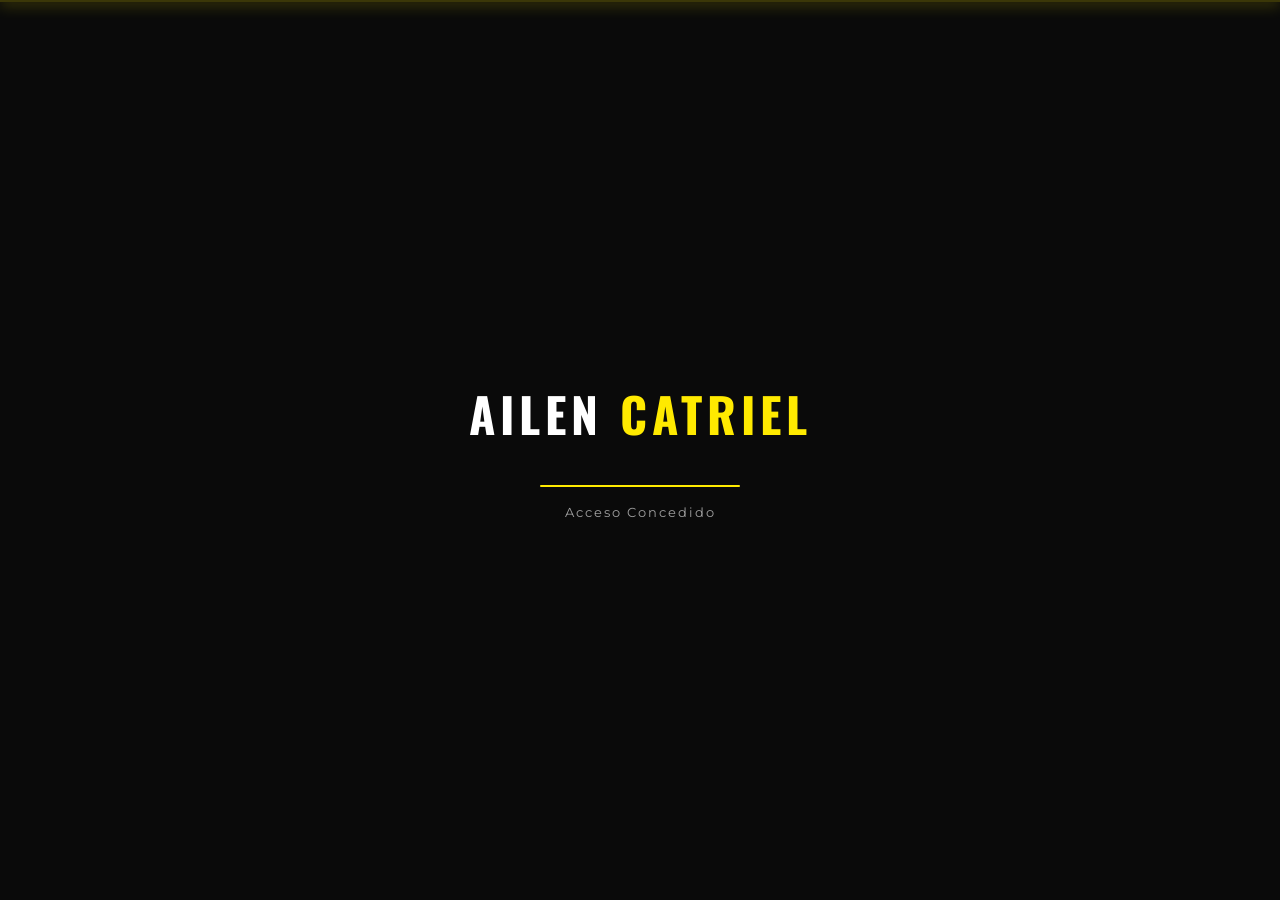
==== index.html @ 30ec8b85 "primer commit" ====
<!DOCTYPE html>
<html lang="es">

<head>
    <meta charset="UTF-8">
    <meta name="viewport" content="width=device-width, initial-scale=1.0">
    <title>Ailen AI | Linkhub</title>
    <meta name="description"
        content="Ailen AI - Academia Digital Aceleradora de Inteligencia Artificial. Enlaces oficiales y recursos.">
    <link rel="stylesheet" href="assets/css/index.css">
    <!-- Google Fonts -->
    <link rel="preconnect" href="https://fonts.googleapis.com">
    <link rel="preconnect" href="https://fonts.gstatic.com" crossorigin>
    <link href="https://fonts.googleapis.com/css2?family=Montserrat:wght@400&family=Oswald:wght@700&display=swap"
        rel="stylesheet">
    <!-- Font Awesome -->
    <link rel="stylesheet" href="https://cdnjs.cloudflare.com/ajax/libs/font-awesome/6.5.1/css/all.min.css">
</head>

<body>
    <!-- Preloader -->
    <div id="preloader">
        <div class="loader-content">
            <div class="logo-animation">
                <span class="ailen-text">AILEN</span>
                <span class="ai-text">CATRIEL</span>
            </div>
            <div class="progress-bar">
                <div class="progress-fill"></div>
            </div>
            <p class="status-text">Iniciando sistema...</p>
        </div>
    </div>

    <main class="linkhub-container">
        <div class="container linkhub-grid">
            <!-- Left Side (Profile) -->
            <div class="profile-side fade-in">
                <div class="image-wrapper">
                    <div class="avatar-glow"></div>
                    <img src="assets/img/ailen.jpeg" alt="Ailen AI" class="profile-img">
                </div>
                <div class="profile-info">
                    <h1 class="reveal-text">Ailen</h1>
                    <p class="username fade-up">@ailen.catriel</p>
                </div>
            </div>

            <!-- Right Side (Links) -->
            <div class="links-side">
                <!-- Social Icons -->
                <div class="social-icons fade-up">
                    <a href="https://instagram.com/ailen.catriel" target="_blank" class="social-icon"><i
                            class="fab fa-instagram"></i></a>
                    <a href="https://threads.net/@ailen.catriel" target="_blank" class="social-icon"><i
                            class="fab fa-threads"></i></a>
                </div>

                <!-- Link Buttons -->
                <div class="links-list">
                    <a href="https://chat.whatsapp.com/LE2BRlpdZdW3LJ9rbnHznW" class="link-card fade-up">
                        <div class="link-content">
                            <i class="fab fa-whatsapp"></i>
                            <span>Comunidad IA Free</span>
                        </div>
                        <i class="fas fa-chevron-right arrow"></i>
                    </a>

                    <a href="https://ailencatriel.notion.site/PROMPTS-AILEN-2efafe9772ac8030a8f9d4f566f8434a?source=copy_link"
                        class="link-card fade-up">
                        <div class="link-content">
                            <i class="fas fa-gift"></i>
                            <span>Prompts Gratis</span>
                        </div>
                        <i class="fas fa-chevron-right arrow"></i>
                    </a>

                    <!-- Premium Product -->
                    <a href="#" class="link-card premium-link fade-up">
                        <div class="premium-tag">PRÓXIMAMENTE</div>
                        <div class="link-content">
                            <img src="assets/img/adaia-a.png" alt="ADAIA" class="link-img">
                            <div class="text-group">
                                <span class="premium-title">ADAIA</span>
                                <span class="premium-subtitle">Academia Digital Aceleradora de IA</span>
                            </div>
                        </div>
                        <i class="fas fa-chevron-right arrow"></i>
                    </a>
                </div>

                <footer class="fade-up">
                    <p>&copy; 2026 Ailen AI. Todos los derechos reservados.</p>
                    <p class="location"><i class="fas fa-location-dot"></i> Misiones, Argentina</p>
                </footer>
            </div>
        </div>
    </main>

    <script src="assets/js/script.js"></script>
</body>

</html>
---- assets/css/index.css ----
:root {
    --bg-color: #0a0a0a;
    --card-bg: #151515;
    --text-color: #ffffff;
    --text-muted: #a0a0a0;
    --accent-color: #ffea00;
    --accent-glow: rgba(255, 234, 0, 0.3);
    --whatsapp-color: #25d366;
    --transition: all 0.4s cubic-bezier(0.16, 1, 0.3, 1);
}

* {
    margin: 0;
    padding: 0;
    box-sizing: border-box;
}

body {
    background-color: var(--bg-color);
    color: var(--text-color);
    font-family: 'Montserrat', sans-serif;
    line-height: 1.6;
    overflow-x: hidden;
}

h1,
h2,
h3,
.logo-animation,
.premium-title {
    font-family: 'Oswald', sans-serif;
    text-transform: uppercase;
}

.container {
    max-width: 1100px;
    margin: 0 auto;
    padding: 0 2rem;
}

/* Preloader */
#preloader {
    position: fixed;
    top: 0;
    left: 0;
    width: 100%;
    height: 100%;
    background: var(--bg-color);
    display: flex;
    justify-content: center;
    align-items: center;
    z-index: 9999;
}

#preloader::after {
    content: "";
    position: absolute;
    top: 0;
    left: 0;
    width: 100%;
    height: 2px;
    background: rgba(255, 234, 0, 0.2);
    box-shadow: 0 0 15px var(--accent-color);
    animation: scan 3s linear infinite;
}

@keyframes scan {
    0% {
        top: 0;
    }

    100% {
        top: 100%;
    }
}

.loader-content {
    text-align: center;
}

.logo-animation {
    font-size: 3rem;
    font-weight: 800;
    margin-bottom: 2rem;
    letter-spacing: 5px;
}

.ai-text {
    color: var(--accent-color);
}

.progress-bar {
    width: 200px;
    height: 2px;
    background: rgba(255, 255, 255, 0.1);
    margin: 0 auto;
    border-radius: 2px;
    overflow: hidden;
}

.progress-fill {
    width: 0%;
    height: 100%;
    background: var(--accent-color);
    box-shadow: 0 0 10px var(--accent-color);
}

.status-text {
    margin-top: 1rem;
    font-size: 0.8rem;
    letter-spacing: 2px;
    color: var(--text-muted);
}

/* Linkhub Layout */
.linkhub-container {
    min-height: 100vh;
    display: flex;
    align-items: center;
    justify-content: center;
    padding: 4rem 0;
}

.linkhub-grid {
    display: grid;
    grid-template-columns: 1fr 1fr;
    gap: 6rem;
    align-items: center;
}

/* Profile Side */
.profile-side {
    text-align: center;
}

.image-wrapper {
    position: relative;
    width: 320px;
    height: 320px;
    margin: 0 auto 2.5rem;
}

.profile-img {
    width: 100%;
    height: 100%;
    object-fit: cover;
    border-radius: 100px;
    border: 2px solid rgba(255, 234, 0, 0.2);
    box-shadow: 0 0 20px var(--accent-glow);
    position: relative;
    z-index: 2;
    animation: profileGlow 3s infinite alternate ease-in-out;
}

.avatar-glow {
    position: absolute;
    top: 50%;
    left: 50%;
    transform: translate(-50%, -50%);
    width: 140%;
    height: 140%;
    background: radial-gradient(circle, var(--accent-glow) 0%, transparent 70%);
    z-index: 1;
}

.profile-info h1 {
    font-size: 3.5rem;
    font-weight: 800;
    margin-bottom: 0.5rem;
}

.username {
    font-size: 1.2rem;
    color: var(--accent-color);
    letter-spacing: 2px;
    font-weight: 500;
}

/* Links Side */
.links-side {
    display: flex;
    flex-direction: column;
    gap: 2.5rem;
}

.social-icons {
    display: flex;
    gap: 1.5rem;
    justify-content: flex-start;
}

.social-icon {
    width: 50px;
    height: 50px;
    background: var(--card-bg);
    border-radius: 12px;
    display: flex;
    align-items: center;
    justify-content: center;
    color: #fff;
    font-size: 1.5rem;
    text-decoration: none;
    border: 1px solid rgba(255, 255, 255, 0.05);
    transition: var(--transition);
}

.social-icon:hover {
    border-color: var(--accent-color);
    color: var(--accent-color);
    transform: translateY(-5px);
}

.links-list {
    display: flex;
    flex-direction: column;
    gap: 1rem;
}

.link-card {
    background: var(--card-bg);
    padding: 1.2rem 2rem;
    border-radius: 18px;
    text-decoration: none;
    color: #fff;
    display: flex;
    align-items: center;
    justify-content: space-between;
    border: 1px solid rgba(255, 255, 255, 0.05);
    transition: var(--transition);
}

.link-card:hover {
    background: #1a1a1a;
    border-color: rgba(255, 255, 255, 0.2);
    transform: translateX(10px);
}

.link-content {
    display: flex;
    align-items: center;
    gap: 1.2rem;
    font-size: 1.1rem;
    font-weight: 700;
    font-family: 'Oswald', sans-serif;
    text-transform: uppercase;
    letter-spacing: 0.5px;
}

.link-content i,
.link-img {
    font-size: 1.4rem;
    width: 2.5rem;
    color: var(--accent-color);
    object-fit: contain;
}

.arrow {
    font-size: 0.8rem;
    opacity: 0.3;
    transition: var(--transition);
}

.link-card:hover .arrow {
    opacity: 1;
    transform: translateX(5px);
}

/* Premium Link */
.premium-link {
    background: #fff;
    color: #000;
    border: none;
    position: relative;
    padding: 1.8rem 2rem;
    margin-top: 0.5rem;
}

.premium-link:hover {
    background: var(--accent-color);
    transform: scale(1.02) translateX(10px);
}

.premium-link .link-content i {
    color: #000;
}

.premium-tag {
    position: absolute;
    top: -12px;
    left: 20px;
    background: var(--accent-color);
    color: #000;
    padding: 0.2rem 1rem;
    border-radius: 20px;
    font-size: 0.65rem;
    font-weight: 800;
    letter-spacing: 1px;
    border: 2px solid var(--bg-color);
}

.text-group {
    display: flex;
    flex-direction: column;
}

.premium-title {
    font-size: 1.4rem;
    font-weight: 800;
    line-height: 1;
    margin-bottom: 0.2rem;
}

.premium-subtitle {
    font-size: 0.8rem;
    opacity: 0.7;
    font-weight: 400;
}

/* Footer */
footer {
    margin-top: 1rem;
    color: var(--text-muted);
    font-size: 0.85rem;
}

.location {
    margin-top: 0.5rem;
    display: flex;
    align-items: center;
    gap: 0.5rem;
    color: var(--accent-color);
}

/* Animations */
.fade-in {
    opacity: 0;
}

.fade-up {
    opacity: 0;
    transform: translateY(20px);
}

.reveal-text {
    opacity: 0;
    transform: translateY(10px);
}

@keyframes revealText {
    to {
        opacity: 1;
        transform: translateY(0);
    }
}

@keyframes profileGlow {
    0% {
        box-shadow: 0 0 15px var(--accent-glow), 0 10px 30px rgba(0, 0, 0, 0.5);
        border-color: rgba(255, 234, 0, 0.3);
    }

    50% {
        box-shadow: 0 0 35px var(--accent-color), 0 10px 30px rgba(0, 0, 0, 0.5);
        border-color: var(--accent-color);
    }

    100% {
        box-shadow: 0 0 15px var(--accent-glow), 0 10px 30px rgba(0, 0, 0, 0.5);
        border-color: rgba(255, 234, 0, 0.3);
    }
}

/* Responsive */
@media (max-width: 900px) {
    .linkhub-grid {
        grid-template-columns: 1fr;
        gap: 3rem;
        padding: 2rem 0;
    }

    .linkhub-container {
        padding: 2rem 0;
        align-items: flex-start;
    }

    .profile-side {
        margin-top: 2rem;
    }

    .image-wrapper {
        width: 200px;
        height: 200px;
        margin-bottom: 1.5rem;
    }

    .profile-info h1 {
        font-size: 2.5rem;
    }

    .social-icons {
        justify-content: center;
    }

    .links-side {
        text-align: center;
    }

    .link-card {
        text-align: left;
    }

    footer {
        text-align: center;
    }

    .location {
        justify-content: center;
    }
}
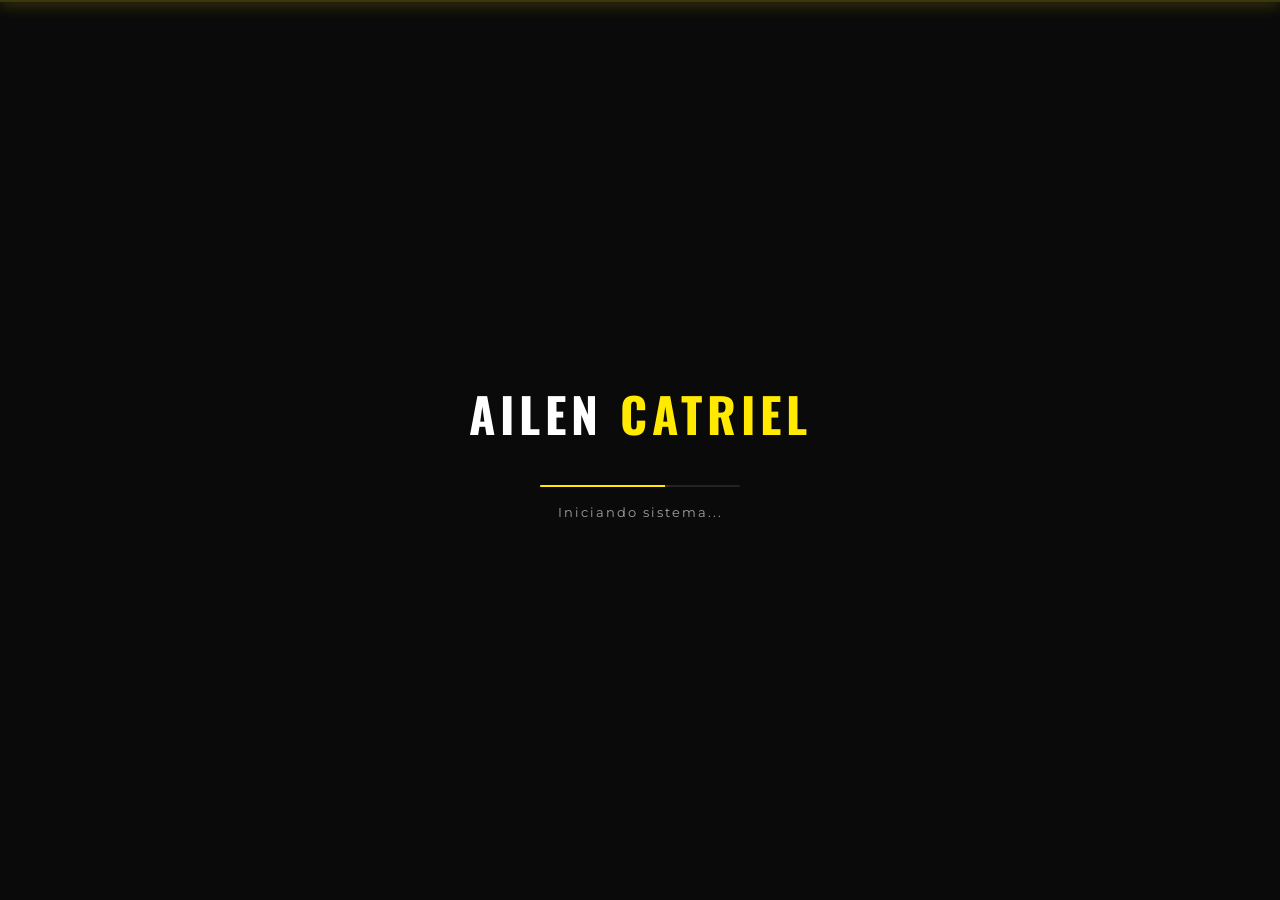
==== commit a33926c5: "edicion de copyright" ====
--- a/index.html
+++ b/index.html
@@ -4,7 +4,7 @@
 <head>
     <meta charset="UTF-8">
     <meta name="viewport" content="width=device-width, initial-scale=1.0">
-    <title>Ailen AI | Linkhub</title>
+    <title>Ailen AI | Creación de contenido con IA</title>
     <meta name="description"
         content="Ailen AI - Academia Digital Aceleradora de Inteligencia Artificial. Enlaces oficiales y recursos.">
     <link rel="stylesheet" href="assets/css/index.css">
@@ -90,13 +90,12 @@
                 </div>
 
                 <footer class="fade-up">
-                    <p>&copy; 2026 Ailen AI. Todos los derechos reservados.</p>
                     <p class="location"><i class="fas fa-location-dot"></i> Misiones, Argentina</p>
+                    <p>&copy; 2026 Ailen Catriel</p>
                 </footer>
             </div>
         </div>
     </main>
-
     <script src="assets/js/script.js"></script>
 </body>
 
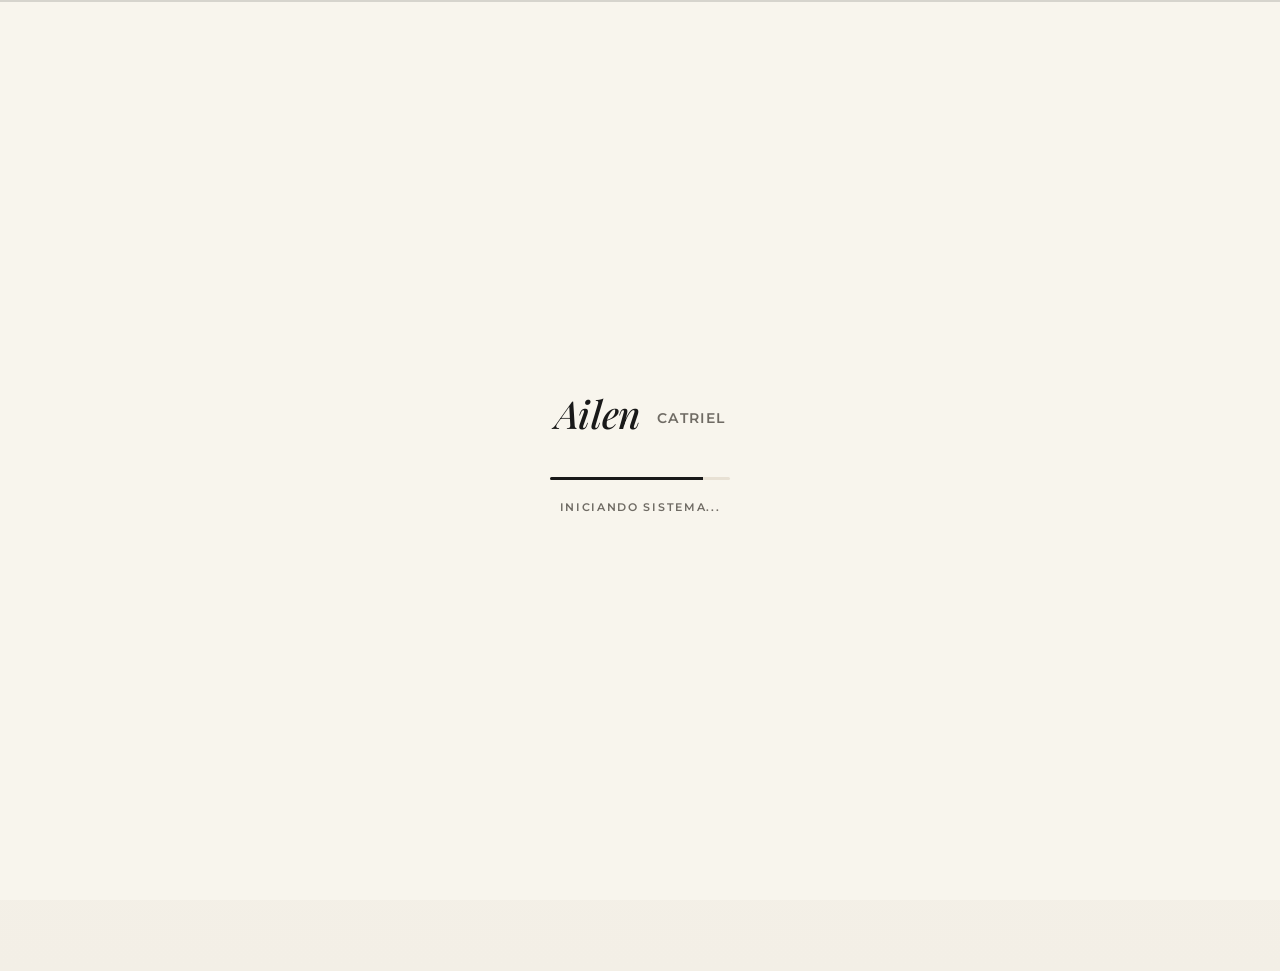
==== commit f9b9fd5d: "Rediseño de index y nueva página de prompts influencer mujer Co-Authored-By: Claude Opus 5.5 <norepl" ====
--- a/index.html
+++ b/index.html
@@ -7,11 +7,638 @@
     <title>Ailen AI | Creación de contenido con IA</title>
     <meta name="description"
         content="Ailen AI - Academia Digital Aceleradora de Inteligencia Artificial. Enlaces oficiales y recursos.">
-    <link rel="stylesheet" href="assets/css/index.css">
+    <style>
+        :root {
+            --color-bg: #F8F5ED;
+            --color-bg-alt: #F3EFE6;
+            --color-surface: #FAF8F2;
+            --color-surface-alt: #E8E1D4;
+            --color-text: #191919;
+            --color-text-muted: #6F6B64;
+            --color-border: rgba(25, 25, 25, 0.70);
+            --color-border-soft: rgba(25, 25, 25, 0.15);
+
+            --font-sans: 'Montserrat', sans-serif;
+            --font-serif: 'Playfair Display', serif;
+
+            --radius-card: 22px;
+            --radius-pill: 999px;
+
+            --shadow-soft: 0 5px 18px rgba(0, 0, 0, 0.025);
+            --shadow-hover: 0 12px 28px rgba(0, 0, 0, 0.07);
+
+            --ease-premium: cubic-bezier(.22, 1, .36, 1);
+            --transition: all 250ms var(--ease-premium);
+        }
+
+        * {
+            margin: 0;
+            padding: 0;
+            box-sizing: border-box;
+        }
+
+        body {
+            background: linear-gradient(180deg, var(--color-bg) 0%, var(--color-bg-alt) 100%);
+            color: var(--color-text);
+            font-family: var(--font-sans);
+            line-height: 1.6;
+            overflow-x: hidden;
+        }
+
+        h1 {
+            font-family: var(--font-sans);
+        }
+
+        .container {
+            max-width: 1100px;
+            margin: 0 auto;
+            padding: 0 2rem;
+        }
+
+        a {
+            cursor: pointer;
+        }
+
+        a:focus-visible,
+        button:focus-visible {
+            outline: 2px solid var(--color-text);
+            outline-offset: 4px;
+        }
+
+        /* Preloader */
+        #preloader {
+            position: fixed;
+            top: 0;
+            left: 0;
+            width: 100%;
+            height: 100%;
+            background: var(--color-bg);
+            display: flex;
+            justify-content: center;
+            align-items: center;
+            z-index: 9999;
+        }
+
+        #preloader::after {
+            content: "";
+            position: absolute;
+            top: 0;
+            left: 0;
+            width: 100%;
+            height: 2px;
+            background: var(--color-border-soft);
+        }
+
+        .loader-content {
+            text-align: center;
+        }
+
+        .logo-animation {
+            font-family: var(--font-serif);
+            font-style: italic;
+            font-weight: 500;
+            font-size: 2.4rem;
+            margin-bottom: 2rem;
+            letter-spacing: -0.01em;
+            color: var(--color-text);
+        }
+
+        .ai-text {
+            font-family: var(--font-sans);
+            font-style: normal;
+            font-weight: 600;
+            font-size: 0.85rem;
+            letter-spacing: 0.1em;
+            text-transform: uppercase;
+            color: var(--color-text-muted);
+            display: inline-block;
+            vertical-align: middle;
+            margin-left: 0.4rem;
+        }
+
+        .progress-bar {
+            width: 180px;
+            height: 3px;
+            background: var(--color-surface-alt);
+            margin: 0 auto;
+            border-radius: var(--radius-pill);
+            overflow: hidden;
+        }
+
+        .progress-fill {
+            width: 0%;
+            height: 100%;
+            background: var(--color-text);
+        }
+
+        .status-text {
+            margin-top: 1.2rem;
+            font-size: 0.7rem;
+            letter-spacing: 0.15em;
+            text-transform: uppercase;
+            color: var(--color-text-muted);
+            font-weight: 600;
+        }
+
+        /* Cover Banner */
+        .cover-banner {
+            position: relative;
+            width: 100%;
+            height: 280px;
+            background-image: url('https://assets.cdn.filesafe.space/nAQdE71xqcn0C0zJjtPc/media/6a3aaca0967e20d627b9b0d4.png');
+            background-size: cover;
+            background-position: center;
+        }
+
+        .cover-banner::after {
+            content: "";
+            position: absolute;
+            left: 0;
+            right: 0;
+            bottom: 0;
+            height: 90px;
+            background: linear-gradient(to bottom, rgba(248, 245, 237, 0), var(--color-bg));
+        }
+
+        .linkhub-container {
+            display: flex;
+            flex-direction: column;
+            align-items: center;
+            padding: 0 0 4rem 0;
+        }
+
+        .linkhub-grid {
+            width: 100%;
+            max-width: 460px;
+            margin: 0 auto;
+            padding: 0 1.5rem;
+            display: flex;
+            flex-direction: column;
+        }
+
+        @media (min-width: 900px) {
+            .linkhub-grid {
+                max-width: 1100px;
+                padding: 0 2rem;
+                display: grid;
+                grid-template-columns: 1fr 1fr;
+                gap: 5rem;
+                align-items: flex-start;
+            }
+        }
+
+        .page-footer {
+            width: 100%;
+            padding: 0 1.5rem;
+        }
+
+        .profile-side {
+            text-align: center;
+            margin-top: -110px;
+            position: relative;
+            z-index: 10;
+        }
+
+        .image-wrapper {
+            position: relative;
+            width: 190px;
+            height: 190px;
+            margin: 0 auto 42px;
+        }
+
+        @media (min-width: 900px) {
+            .image-wrapper {
+                width: 230px;
+                height: 230px;
+                margin: 0 auto 48px;
+            }
+
+            .profile-side {
+                margin-top: -130px;
+            }
+        }
+
+        .image-wrapper::before {
+            content: "";
+            position: absolute;
+            inset: -8px;
+            border: 1px solid var(--color-border-soft);
+            border-radius: 50%;
+        }
+
+        .avatar-glow {
+            position: absolute;
+            top: 50%;
+            left: 50%;
+            transform: translate(-50%, -50%);
+            width: 130%;
+            height: 130%;
+            background: radial-gradient(circle, rgba(232, 225, 212, 0.55) 0%, transparent 70%);
+            z-index: 1;
+            pointer-events: none;
+        }
+
+        .profile-img {
+            width: 100%;
+            height: 100%;
+            object-fit: cover;
+            border-radius: 50%;
+            border: 1px solid rgba(25, 25, 25, 0.75);
+            box-shadow: 0 12px 30px rgba(0, 0, 0, 0.08);
+            position: relative;
+            z-index: 2;
+            background: var(--color-surface);
+            transition: transform 500ms var(--ease-premium);
+        }
+
+        .profile-info {
+            display: flex;
+            flex-direction: column;
+            align-items: center;
+        }
+
+        .kicker {
+            font-family: var(--font-sans);
+            font-size: 0.7rem;
+            font-weight: 600;
+            letter-spacing: 0.22em;
+            text-transform: uppercase;
+            color: var(--color-text-muted);
+            margin-bottom: 0.6rem;
+        }
+
+        .username {
+            font-family: var(--font-serif);
+            font-style: italic;
+            font-weight: 400;
+            font-size: clamp(36px, 8vw, 52px);
+            letter-spacing: -0.01em;
+            color: var(--color-text);
+            white-space: nowrap;
+        }
+
+        .divider {
+            width: 70px;
+            height: 1px;
+            background: var(--color-text);
+            opacity: 0.35;
+            margin: 28px auto 0;
+        }
+
+        .links-side {
+            display: flex;
+            flex-direction: column;
+            gap: 60px;
+            position: relative;
+            z-index: 10;
+            margin-top: 60px;
+        }
+
+        @media (min-width: 900px) {
+            .links-side {
+                margin-top: 3rem;
+            }
+        }
+
+        .social-icons {
+            display: flex;
+            gap: 1rem;
+            justify-content: center;
+            margin-top: 28px;
+        }
+
+        .social-icon {
+            width: 54px;
+            height: 54px;
+            background: transparent;
+            border-radius: 50%;
+            display: flex;
+            align-items: center;
+            justify-content: center;
+            color: var(--color-text);
+            font-size: 1.15rem;
+            text-decoration: none;
+            border: 1px solid var(--color-text);
+            transition: var(--transition);
+        }
+
+        .social-icon:hover {
+            background: var(--color-text);
+            color: var(--color-bg);
+            transform: translateY(-4px);
+            box-shadow: var(--shadow-hover);
+        }
+
+        .social-icon:active {
+            transform: translateY(-1px) scale(0.97);
+        }
+
+        .links-list {
+            display: flex;
+            flex-direction: column;
+            gap: 20px;
+        }
+
+        .link-card {
+            position: relative;
+            overflow: hidden;
+            background: rgba(255, 255, 255, 0.25);
+            padding: 1.7rem 1.9rem;
+            min-height: 96px;
+            border-radius: var(--radius-card);
+            text-decoration: none;
+            color: var(--color-text);
+            display: flex;
+            align-items: center;
+            justify-content: space-between;
+            gap: 1rem;
+            border: 1px solid var(--color-border);
+            box-shadow: var(--shadow-soft);
+            transition: transform 300ms var(--ease-premium), background 300ms var(--ease-premium), box-shadow 300ms var(--ease-premium), border-color 300ms var(--ease-premium);
+        }
+
+        .link-card::after {
+            content: "";
+            position: absolute;
+            left: 0;
+            bottom: 0;
+            height: 1px;
+            width: 0%;
+            background: rgba(25, 25, 25, 0.35);
+            transition: width 350ms var(--ease-premium);
+        }
+
+        .link-card * {
+            pointer-events: none;
+        }
+
+        .link-card:hover {
+            background: var(--color-surface);
+            border-color: var(--color-text);
+            transform: translateY(-4px);
+            box-shadow: var(--shadow-hover);
+        }
+
+        .link-card:hover::after {
+            width: 100%;
+        }
+
+        .link-card:active {
+            transform: translateY(-1px);
+        }
+
+        .link-content {
+            display: flex;
+            align-items: center;
+            gap: 1.1rem;
+            font-family: var(--font-sans);
+            font-weight: 600;
+            font-size: 0.92rem;
+            text-transform: uppercase;
+            letter-spacing: 0.03em;
+            text-align: left;
+        }
+
+        .link-content i,
+        .link-img {
+            font-size: 1.2rem;
+            width: 2rem;
+            flex-shrink: 0;
+            color: var(--color-text);
+            object-fit: contain;
+        }
+
+        .arrow {
+            font-size: 0.8rem;
+            opacity: 0.4;
+            color: var(--color-text);
+            transition: var(--transition);
+            flex-shrink: 0;
+        }
+
+        .link-card:hover .arrow {
+            opacity: 1;
+            transform: translateX(5px);
+        }
+
+        .text-group {
+            display: flex;
+            flex-direction: column;
+            gap: 0.15rem;
+        }
+
+        .card-title {
+            font-family: var(--font-sans);
+            font-weight: 600;
+            font-size: 0.92rem;
+            text-transform: uppercase;
+            letter-spacing: 0.06em;
+            line-height: 1.2;
+        }
+
+        .card-subtitle {
+            font-family: var(--font-serif);
+            font-style: italic;
+            font-weight: 400;
+            font-size: 0.95rem;
+            text-transform: none;
+            letter-spacing: 0;
+            color: rgba(25, 25, 25, 0.65);
+        }
+
+        .premium-wrapper {
+            position: relative;
+            margin-top: 16px;
+        }
+
+        .premium-link {
+            background: var(--color-surface-alt);
+        }
+
+        .premium-link:hover {
+            background: #E2DAC9;
+        }
+
+        .premium-tag {
+            position: absolute;
+            top: -12px;
+            left: 24px;
+            z-index: 5;
+            background: var(--color-text);
+            color: var(--color-bg);
+            padding: 0.3rem 1rem;
+            border-radius: var(--radius-pill);
+            font-family: var(--font-sans);
+            font-size: 0.62rem;
+            font-weight: 700;
+            letter-spacing: 0.12em;
+            text-transform: uppercase;
+        }
+
+        footer {
+            margin-top: 3.5rem;
+            padding-top: 2.2rem;
+            border-top: 1px solid var(--color-border-soft);
+            color: var(--color-text-muted);
+            font-size: 0.82rem;
+            text-align: center;
+        }
+
+        @media (min-width: 900px) {
+            footer {
+                max-width: 460px;
+                margin-left: auto;
+                margin-right: auto;
+            }
+        }
+
+        .location {
+            margin-bottom: 0.5rem;
+            display: flex;
+            align-items: center;
+            justify-content: center;
+            gap: 0.5rem;
+            color: var(--color-text-muted);
+            font-weight: 600;
+        }
+
+        .fade-in {
+            opacity: 0;
+        }
+
+        .fade-up {
+            opacity: 0;
+            transform: translateY(18px);
+        }
+
+        @media (max-width: 480px) {
+            .cover-banner {
+                height: 220px;
+            }
+
+            .profile-side {
+                margin-top: -80px;
+            }
+
+            .image-wrapper {
+                width: 150px;
+                height: 150px;
+                margin-bottom: 34px;
+            }
+
+            .links-side {
+                gap: 48px;
+                margin-top: 48px;
+            }
+
+            .link-card {
+                padding: 1.4rem 1.4rem;
+            }
+
+            .modal-content {
+                padding: 1rem;
+                margin: auto;
+                width: 95%;
+            }
+
+            .iframe-container {
+                min-height: 480px;
+            }
+
+            .iframe-container iframe {
+                min-height: 480px;
+            }
+        }
+
+        @media (prefers-reduced-motion: reduce) {
+
+            *,
+            *::before,
+            *::after {
+                animation-duration: 0.01ms !important;
+                transition-duration: 0.01ms !important;
+            }
+
+            .fade-in,
+            .fade-up {
+                opacity: 1 !important;
+                transform: none !important;
+            }
+        }
+
+        /* Booking Modal */
+        .modal {
+            position: fixed;
+            z-index: 10000;
+            left: 0;
+            top: 0;
+            width: 100%;
+            height: 100%;
+            overflow: auto;
+            background-color: rgba(248, 245, 237, 0.85);
+            backdrop-filter: blur(10px);
+            display: none;
+            align-items: center;
+            justify-content: center;
+            opacity: 0;
+            transition: opacity 0.4s ease;
+        }
+
+        .modal.show {
+            display: flex;
+            opacity: 1;
+        }
+
+        .modal-content {
+            background-color: var(--color-surface);
+            border: 1px solid var(--color-border-soft);
+            border-radius: 20px;
+            width: 90%;
+            max-width: 600px;
+            position: relative;
+            margin: auto;
+            padding: 1.5rem;
+            box-shadow: 0 24px 60px rgba(0, 0, 0, 0.15);
+            transform: scale(0.96);
+            transition: transform 0.4s var(--ease-premium);
+        }
+
+        .modal.show .modal-content {
+            transform: scale(1);
+        }
+
+        .close-modal {
+            position: absolute;
+            top: 15px;
+            right: 20px;
+            color: var(--color-text);
+            font-size: 26px;
+            font-weight: 400;
+            cursor: pointer;
+            transition: var(--transition);
+        }
+
+        .close-modal:hover {
+            color: var(--color-text-muted);
+            transform: scale(1.1);
+        }
+
+        .iframe-container {
+            width: 100%;
+            min-height: 550px;
+            display: flex;
+            justify-content: center;
+            align-items: center;
+        }
+
+        .iframe-container iframe {
+            min-height: 550px;
+        }
+    </style>
     <!-- Google Fonts -->
     <link rel="preconnect" href="https://fonts.googleapis.com">
     <link rel="preconnect" href="https://fonts.gstatic.com" crossorigin>
-    <link href="https://fonts.googleapis.com/css2?family=Montserrat:wght@400&family=Oswald:wght@700&display=swap"
+    <link href="https://fonts.googleapis.com/css2?family=Montserrat:wght@400;500;600;700&family=Playfair+Display:ital,wght@0,500;1,400;1,500&display=swap"
         rel="stylesheet">
     <!-- Font Awesome -->
     <link rel="stylesheet" href="https://cdnjs.cloudflare.com/ajax/libs/font-awesome/6.5.1/css/all.min.css">
@@ -22,7 +649,7 @@
     <div id="preloader">
         <div class="loader-content">
             <div class="logo-animation">
-                <span class="ailen-text">AILEN</span>
+                <span class="ailen-text">Ailen</span>
                 <span class="ai-text">CATRIEL</span>
             </div>
             <div class="progress-bar">
@@ -32,71 +659,199 @@
         </div>
     </div>
 
+    <!-- Cover Banner -->
+    <div class="cover-banner fade-in"></div>
+
     <main class="linkhub-container">
         <div class="container linkhub-grid">
-            <!-- Left Side (Profile) -->
-            <div class="profile-side fade-in">
-                <div class="image-wrapper">
+            <!-- Profile -->
+            <div class="profile-side">
+                <div class="image-wrapper fade-up">
                     <div class="avatar-glow"></div>
-                    <img src="assets/img/ailen.jpeg" alt="Ailen AI" class="profile-img">
+                    <img src="https://assets.cdn.filesafe.space/nAQdE71xqcn0C0zJjtPc/media/6a0b1ef18d08689eb2c35d94.jpeg"
+                        alt="Ailen AI" class="profile-img">
                 </div>
-                <div class="profile-info">
-                    <h1 class="reveal-text">Ailen</h1>
-                    <p class="username fade-up">@ailen.catriel</p>
+                <div class="profile-info fade-up">
+                    <span class="kicker">Ailen</span>
+                    <h1 class="username">@ailen.catriel</h1>
+                </div>
+                <div class="divider fade-up" aria-hidden="true"></div>
+                <!-- Social Icons -->
+                <div class="social-icons fade-up">
+                    <a href="https://instagram.com/ailen.catriel" target="_blank" class="social-icon"
+                        aria-label="Instagram"><i class="fab fa-instagram"></i></a>
+                    <a href="https://threads.net/@ailen.catriel" target="_blank" class="social-icon"
+                        aria-label="Threads"><i class="fab fa-threads"></i></a>
+                    <a href="mailto:aileenctariel@gmail.com" target="_blank" class="social-icon"
+                        aria-label="Email"><i class="fa fa-envelope"></i></a>
                 </div>
             </div>
 
-            <!-- Right Side (Links) -->
+            <!-- Links -->
             <div class="links-side">
-                <!-- Social Icons -->
-                <div class="social-icons fade-up">
-                    <a href="https://instagram.com/ailen.catriel" target="_blank" class="social-icon"><i
-                            class="fab fa-instagram"></i></a>
-                    <a href="https://threads.net/@ailen.catriel" target="_blank" class="social-icon"><i
-                            class="fab fa-threads"></i></a>
-                </div>
-
                 <!-- Link Buttons -->
                 <div class="links-list">
-                    <a href="https://chat.whatsapp.com/LE2BRlpdZdW3LJ9rbnHznW" class="link-card fade-up">
+                    <a href="https://ailencatriel.com/120-prompts-influencer-ia" class="link-card fade-up">
                         <div class="link-content">
-                            <i class="fab fa-whatsapp"></i>
-                            <span>Comunidad IA Free</span>
-                        </div>
-                        <i class="fas fa-chevron-right arrow"></i>
-                    </a>
-
-                    <a href="https://ailencatriel.notion.site/PROMPTS-AILEN-2efafe9772ac8030a8f9d4f566f8434a?source=copy_link"
-                        class="link-card fade-up">
-                        <div class="link-content">
-                            <i class="fas fa-gift"></i>
-                            <span>Prompts Gratis</span>
-                        </div>
-                        <i class="fas fa-chevron-right arrow"></i>
-                    </a>
-
-                    <!-- Premium Product -->
-                    <a href="#" class="link-card premium-link fade-up">
-                        <div class="premium-tag">PRÓXIMAMENTE</div>
-                        <div class="link-content">
-                            <img src="assets/img/adaia-a.png" alt="ADAIA" class="link-img">
+                            <i class="fas fa-file-lines"></i>
                             <div class="text-group">
-                                <span class="premium-title">ADAIA</span>
-                                <span class="premium-subtitle">Academia Digital Aceleradora de IA</span>
+                                <span class="card-title">+120 Prompts Influencer</span>
+                                <span class="card-subtitle">IA Femenino</span>
                             </div>
                         </div>
                         <i class="fas fa-chevron-right arrow"></i>
                     </a>
+
+                    <a href="#" class="link-card fade-up" id="booking-btn">
+                        <div class="link-content">
+                            <i class="fas fa-calendar"></i>
+                            <span>Consultoría de contenido IA</span>
+                        </div>
+                        <i class="fas fa-chevron-right arrow"></i>
+                    </a>
+
+                    <a href="https://chat.whatsapp.com/LE2BRlpdZdW3LJ9rbnHznW" class="link-card fade-up">
+                        <div class="link-content">
+                            <i class="fab fa-whatsapp"></i>
+                            <span>Comunidad de IA Gratuita</span>
+                        </div>
+                        <i class="fas fa-chevron-right arrow"></i>
+                    </a>
+
+                    <!-- Premium Product -->
+                    <div class="premium-wrapper fade-up">
+                        <div class="premium-tag">PRÓXIMAMENTE</div>
+                        <a href="#" class="link-card premium-link">
+                            <div class="link-content">
+                                <img src="https://assets.cdn.filesafe.space/nAQdE71xqcn0C0zJjtPc/media/6a0b203260b3f1e04a990105.png"
+                                    alt="ADAIA" class="link-img">
+                                <div class="text-group">
+                                    <span class="card-title">ADAIA</span>
+                                    <span class="card-subtitle">Academia Digital Aceleradora de IA</span>
+                                </div>
+                            </div>
+                            <i class="fas fa-chevron-right arrow"></i>
+                        </a>
+                    </div>
                 </div>
-
-                <footer class="fade-up">
-                    <p class="location"><i class="fas fa-location-dot"></i> Misiones, Argentina</p>
-                    <p>&copy; 2026 Ailen Catriel</p>
-                </footer>
             </div>
         </div>
+
+        <footer class="page-footer fade-up">
+            <p class="location"><i class="fas fa-location-dot"></i> Misiones, Argentina</p>
+            <p>&copy; 2026 Ailen Catriel</p>
+        </footer>
     </main>
-    <script src="assets/js/script.js"></script>
+
+    <!-- Booking Modal -->
+    <div id="booking-modal" class="modal">
+        <div class="modal-content">
+            <span class="close-modal">&times;</span>
+            <div class="iframe-container">
+                <iframe src="https://api.leadconnectorhq.com/widget/booking/6w6QV28lL0gbH6W4k1vD"
+                    style="width: 100%; border:none; overflow: hidden;" scrolling="no"
+                    id="GiVXtcoTuEfrkCoxpF0W_1781538813024"></iframe>
+                <script src="https://link.msgsndr.com/js/form_embed.js" type="text/javascript"></script>
+            </div>
+        </div>
+    </div>
+
+    <script>
+        document.addEventListener('DOMContentLoaded', () => {
+            const reduceMotion = window.matchMedia('(prefers-reduced-motion: reduce)').matches;
+            const preloader = document.getElementById('preloader');
+            const progressFill = document.querySelector('.progress-fill');
+            const statusText = document.querySelector('.status-text');
+            let progress = 0;
+            const interval = setInterval(() => {
+                progress += Math.random() * 20;
+                if (progress > 100) progress = 100;
+                progressFill.style.width = `${progress}%`;
+                if (progress === 100) {
+                    clearInterval(interval);
+                    statusText.textContent = 'Acceso Concedido';
+                    setTimeout(() => {
+                        preloader.style.transition = 'opacity 0.5s var(--ease-premium)';
+                        preloader.style.opacity = '0';
+                        preloader.style.pointerEvents = 'none';
+                        document.body.style.overflow = 'auto';
+                        startLinkhubAnimations();
+                        setTimeout(() => {
+                            preloader.style.display = 'none';
+                        }, 500);
+                    }, 500);
+                }
+            }, 120);
+            document.body.style.overflow = 'hidden';
+
+            function startLinkhubAnimations() {
+                const fadeIns = document.querySelectorAll('.fade-in');
+                const fadeUps = document.querySelectorAll('.fade-up');
+
+                fadeIns.forEach((el) => {
+                    el.style.opacity = '1';
+                    el.style.transition = 'opacity 900ms ease-out';
+                });
+
+                fadeUps.forEach((el, index) => {
+                    setTimeout(() => {
+                        el.style.opacity = '1';
+                        el.style.transform = 'translateY(0)';
+                        el.style.transition = 'opacity 700ms cubic-bezier(.22,1,.36,1), transform 700ms cubic-bezier(.22,1,.36,1)';
+                    }, 150 + (index * 80));
+                });
+            }
+
+            const profileImg = document.querySelector('.profile-img');
+            if (profileImg && !reduceMotion) {
+                document.addEventListener('mousemove', (e) => {
+                    const xAxis = (window.innerWidth / 2 - e.pageX) / 45;
+                    const yAxis = (window.innerHeight / 2 - e.pageY) / 45;
+                    profileImg.style.transform = `rotateY(${xAxis}deg) rotateX(${yAxis}deg)`;
+                });
+                document.addEventListener('mouseleave', () => {
+                    profileImg.style.transform = `rotateY(0deg) rotateX(0deg)`;
+                    profileImg.style.transition = 'all 0.5s ease';
+                });
+                document.addEventListener('mouseenter', () => {
+                    profileImg.style.transition = 'none';
+                });
+            }
+
+            // Modal functionality
+            const modal = document.getElementById('booking-modal');
+            const btn = document.getElementById('booking-btn');
+            const closeSpan = document.querySelector('.close-modal');
+
+            if (btn && modal && closeSpan) {
+                btn.addEventListener('click', (e) => {
+                    e.preventDefault();
+                    modal.style.display = 'flex';
+                    modal.offsetHeight;
+                    modal.classList.add('show');
+                    document.body.style.overflow = 'hidden';
+                });
+
+                const closeModal = () => {
+                    modal.classList.remove('show');
+                    document.body.style.overflow = 'auto';
+                    setTimeout(() => {
+                        if (!modal.classList.contains('show')) {
+                            modal.style.display = 'none';
+                        }
+                    }, 400);
+                };
+
+                closeSpan.addEventListener('click', closeModal);
+
+                modal.addEventListener('click', (e) => {
+                    if (e.target === modal) {
+                        closeModal();
+                    }
+                });
+            }
+        });
+    </script>
 </body>
 
-</html>+</html>
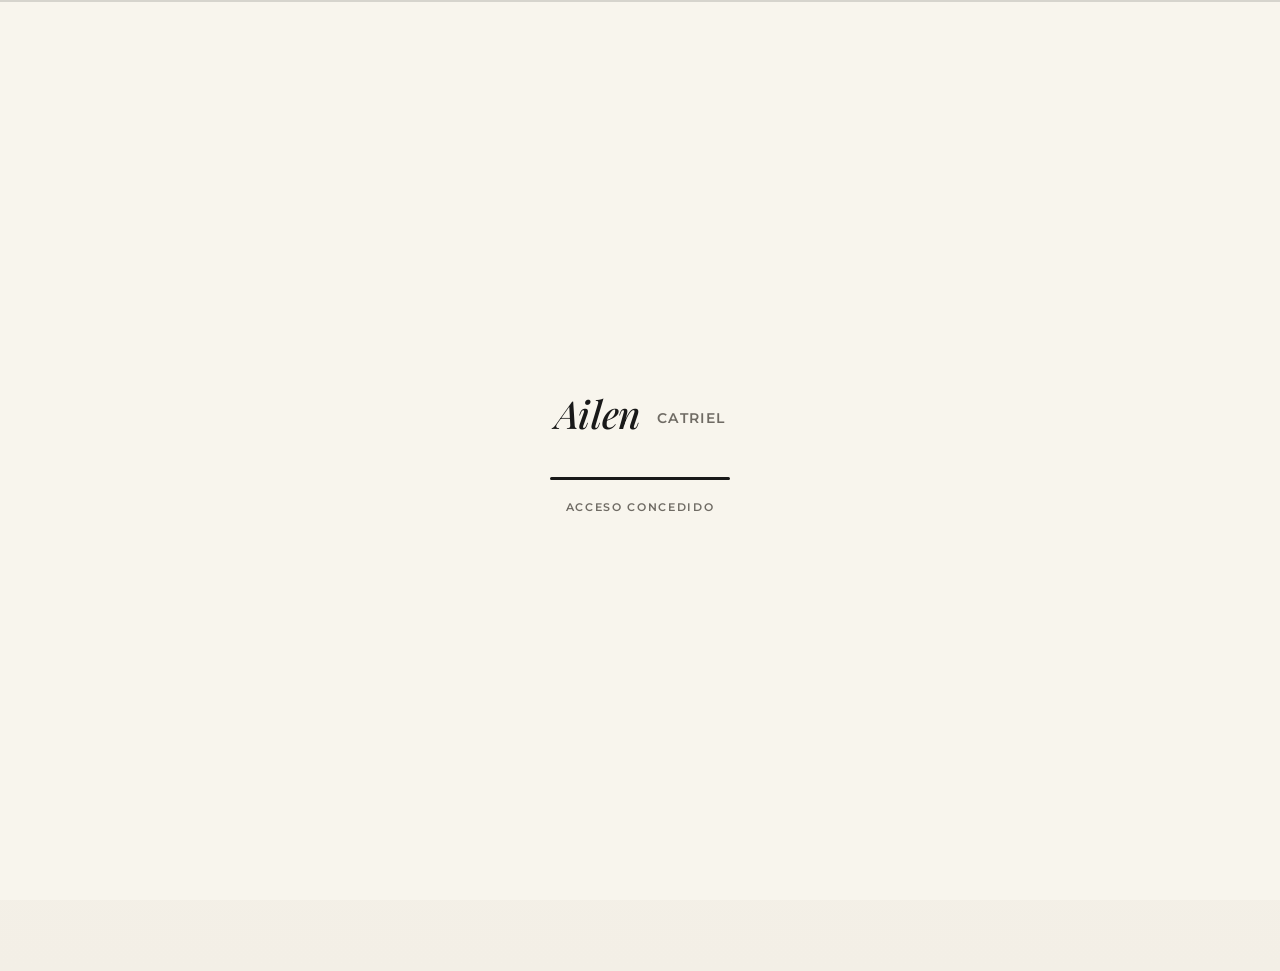
==== commit 850b37c5: "Separar CSS y JS de los HTML en assets/css y assets/js Co-Authored-By: Claude Opus 5.5 <noreply@anth" ====
--- a/index.html
+++ b/index.html
@@ -7,634 +7,7 @@
     <title>Ailen AI | Creación de contenido con IA</title>
     <meta name="description"
         content="Ailen AI - Academia Digital Aceleradora de Inteligencia Artificial. Enlaces oficiales y recursos.">
-    <style>
-        :root {
-            --color-bg: #F8F5ED;
-            --color-bg-alt: #F3EFE6;
-            --color-surface: #FAF8F2;
-            --color-surface-alt: #E8E1D4;
-            --color-text: #191919;
-            --color-text-muted: #6F6B64;
-            --color-border: rgba(25, 25, 25, 0.70);
-            --color-border-soft: rgba(25, 25, 25, 0.15);
-
-            --font-sans: 'Montserrat', sans-serif;
-            --font-serif: 'Playfair Display', serif;
-
-            --radius-card: 22px;
-            --radius-pill: 999px;
-
-            --shadow-soft: 0 5px 18px rgba(0, 0, 0, 0.025);
-            --shadow-hover: 0 12px 28px rgba(0, 0, 0, 0.07);
-
-            --ease-premium: cubic-bezier(.22, 1, .36, 1);
-            --transition: all 250ms var(--ease-premium);
-        }
-
-        * {
-            margin: 0;
-            padding: 0;
-            box-sizing: border-box;
-        }
-
-        body {
-            background: linear-gradient(180deg, var(--color-bg) 0%, var(--color-bg-alt) 100%);
-            color: var(--color-text);
-            font-family: var(--font-sans);
-            line-height: 1.6;
-            overflow-x: hidden;
-        }
-
-        h1 {
-            font-family: var(--font-sans);
-        }
-
-        .container {
-            max-width: 1100px;
-            margin: 0 auto;
-            padding: 0 2rem;
-        }
-
-        a {
-            cursor: pointer;
-        }
-
-        a:focus-visible,
-        button:focus-visible {
-            outline: 2px solid var(--color-text);
-            outline-offset: 4px;
-        }
-
-        /* Preloader */
-        #preloader {
-            position: fixed;
-            top: 0;
-            left: 0;
-            width: 100%;
-            height: 100%;
-            background: var(--color-bg);
-            display: flex;
-            justify-content: center;
-            align-items: center;
-            z-index: 9999;
-        }
-
-        #preloader::after {
-            content: "";
-            position: absolute;
-            top: 0;
-            left: 0;
-            width: 100%;
-            height: 2px;
-            background: var(--color-border-soft);
-        }
-
-        .loader-content {
-            text-align: center;
-        }
-
-        .logo-animation {
-            font-family: var(--font-serif);
-            font-style: italic;
-            font-weight: 500;
-            font-size: 2.4rem;
-            margin-bottom: 2rem;
-            letter-spacing: -0.01em;
-            color: var(--color-text);
-        }
-
-        .ai-text {
-            font-family: var(--font-sans);
-            font-style: normal;
-            font-weight: 600;
-            font-size: 0.85rem;
-            letter-spacing: 0.1em;
-            text-transform: uppercase;
-            color: var(--color-text-muted);
-            display: inline-block;
-            vertical-align: middle;
-            margin-left: 0.4rem;
-        }
-
-        .progress-bar {
-            width: 180px;
-            height: 3px;
-            background: var(--color-surface-alt);
-            margin: 0 auto;
-            border-radius: var(--radius-pill);
-            overflow: hidden;
-        }
-
-        .progress-fill {
-            width: 0%;
-            height: 100%;
-            background: var(--color-text);
-        }
-
-        .status-text {
-            margin-top: 1.2rem;
-            font-size: 0.7rem;
-            letter-spacing: 0.15em;
-            text-transform: uppercase;
-            color: var(--color-text-muted);
-            font-weight: 600;
-        }
-
-        /* Cover Banner */
-        .cover-banner {
-            position: relative;
-            width: 100%;
-            height: 280px;
-            background-image: url('https://assets.cdn.filesafe.space/nAQdE71xqcn0C0zJjtPc/media/6a3aaca0967e20d627b9b0d4.png');
-            background-size: cover;
-            background-position: center;
-        }
-
-        .cover-banner::after {
-            content: "";
-            position: absolute;
-            left: 0;
-            right: 0;
-            bottom: 0;
-            height: 90px;
-            background: linear-gradient(to bottom, rgba(248, 245, 237, 0), var(--color-bg));
-        }
-
-        .linkhub-container {
-            display: flex;
-            flex-direction: column;
-            align-items: center;
-            padding: 0 0 4rem 0;
-        }
-
-        .linkhub-grid {
-            width: 100%;
-            max-width: 460px;
-            margin: 0 auto;
-            padding: 0 1.5rem;
-            display: flex;
-            flex-direction: column;
-        }
-
-        @media (min-width: 900px) {
-            .linkhub-grid {
-                max-width: 1100px;
-                padding: 0 2rem;
-                display: grid;
-                grid-template-columns: 1fr 1fr;
-                gap: 5rem;
-                align-items: flex-start;
-            }
-        }
-
-        .page-footer {
-            width: 100%;
-            padding: 0 1.5rem;
-        }
-
-        .profile-side {
-            text-align: center;
-            margin-top: -110px;
-            position: relative;
-            z-index: 10;
-        }
-
-        .image-wrapper {
-            position: relative;
-            width: 190px;
-            height: 190px;
-            margin: 0 auto 42px;
-        }
-
-        @media (min-width: 900px) {
-            .image-wrapper {
-                width: 230px;
-                height: 230px;
-                margin: 0 auto 48px;
-            }
-
-            .profile-side {
-                margin-top: -130px;
-            }
-        }
-
-        .image-wrapper::before {
-            content: "";
-            position: absolute;
-            inset: -8px;
-            border: 1px solid var(--color-border-soft);
-            border-radius: 50%;
-        }
-
-        .avatar-glow {
-            position: absolute;
-            top: 50%;
-            left: 50%;
-            transform: translate(-50%, -50%);
-            width: 130%;
-            height: 130%;
-            background: radial-gradient(circle, rgba(232, 225, 212, 0.55) 0%, transparent 70%);
-            z-index: 1;
-            pointer-events: none;
-        }
-
-        .profile-img {
-            width: 100%;
-            height: 100%;
-            object-fit: cover;
-            border-radius: 50%;
-            border: 1px solid rgba(25, 25, 25, 0.75);
-            box-shadow: 0 12px 30px rgba(0, 0, 0, 0.08);
-            position: relative;
-            z-index: 2;
-            background: var(--color-surface);
-            transition: transform 500ms var(--ease-premium);
-        }
-
-        .profile-info {
-            display: flex;
-            flex-direction: column;
-            align-items: center;
-        }
-
-        .kicker {
-            font-family: var(--font-sans);
-            font-size: 0.7rem;
-            font-weight: 600;
-            letter-spacing: 0.22em;
-            text-transform: uppercase;
-            color: var(--color-text-muted);
-            margin-bottom: 0.6rem;
-        }
-
-        .username {
-            font-family: var(--font-serif);
-            font-style: italic;
-            font-weight: 400;
-            font-size: clamp(36px, 8vw, 52px);
-            letter-spacing: -0.01em;
-            color: var(--color-text);
-            white-space: nowrap;
-        }
-
-        .divider {
-            width: 70px;
-            height: 1px;
-            background: var(--color-text);
-            opacity: 0.35;
-            margin: 28px auto 0;
-        }
-
-        .links-side {
-            display: flex;
-            flex-direction: column;
-            gap: 60px;
-            position: relative;
-            z-index: 10;
-            margin-top: 60px;
-        }
-
-        @media (min-width: 900px) {
-            .links-side {
-                margin-top: 3rem;
-            }
-        }
-
-        .social-icons {
-            display: flex;
-            gap: 1rem;
-            justify-content: center;
-            margin-top: 28px;
-        }
-
-        .social-icon {
-            width: 54px;
-            height: 54px;
-            background: transparent;
-            border-radius: 50%;
-            display: flex;
-            align-items: center;
-            justify-content: center;
-            color: var(--color-text);
-            font-size: 1.15rem;
-            text-decoration: none;
-            border: 1px solid var(--color-text);
-            transition: var(--transition);
-        }
-
-        .social-icon:hover {
-            background: var(--color-text);
-            color: var(--color-bg);
-            transform: translateY(-4px);
-            box-shadow: var(--shadow-hover);
-        }
-
-        .social-icon:active {
-            transform: translateY(-1px) scale(0.97);
-        }
-
-        .links-list {
-            display: flex;
-            flex-direction: column;
-            gap: 20px;
-        }
-
-        .link-card {
-            position: relative;
-            overflow: hidden;
-            background: rgba(255, 255, 255, 0.25);
-            padding: 1.7rem 1.9rem;
-            min-height: 96px;
-            border-radius: var(--radius-card);
-            text-decoration: none;
-            color: var(--color-text);
-            display: flex;
-            align-items: center;
-            justify-content: space-between;
-            gap: 1rem;
-            border: 1px solid var(--color-border);
-            box-shadow: var(--shadow-soft);
-            transition: transform 300ms var(--ease-premium), background 300ms var(--ease-premium), box-shadow 300ms var(--ease-premium), border-color 300ms var(--ease-premium);
-        }
-
-        .link-card::after {
-            content: "";
-            position: absolute;
-            left: 0;
-            bottom: 0;
-            height: 1px;
-            width: 0%;
-            background: rgba(25, 25, 25, 0.35);
-            transition: width 350ms var(--ease-premium);
-        }
-
-        .link-card * {
-            pointer-events: none;
-        }
-
-        .link-card:hover {
-            background: var(--color-surface);
-            border-color: var(--color-text);
-            transform: translateY(-4px);
-            box-shadow: var(--shadow-hover);
-        }
-
-        .link-card:hover::after {
-            width: 100%;
-        }
-
-        .link-card:active {
-            transform: translateY(-1px);
-        }
-
-        .link-content {
-            display: flex;
-            align-items: center;
-            gap: 1.1rem;
-            font-family: var(--font-sans);
-            font-weight: 600;
-            font-size: 0.92rem;
-            text-transform: uppercase;
-            letter-spacing: 0.03em;
-            text-align: left;
-        }
-
-        .link-content i,
-        .link-img {
-            font-size: 1.2rem;
-            width: 2rem;
-            flex-shrink: 0;
-            color: var(--color-text);
-            object-fit: contain;
-        }
-
-        .arrow {
-            font-size: 0.8rem;
-            opacity: 0.4;
-            color: var(--color-text);
-            transition: var(--transition);
-            flex-shrink: 0;
-        }
-
-        .link-card:hover .arrow {
-            opacity: 1;
-            transform: translateX(5px);
-        }
-
-        .text-group {
-            display: flex;
-            flex-direction: column;
-            gap: 0.15rem;
-        }
-
-        .card-title {
-            font-family: var(--font-sans);
-            font-weight: 600;
-            font-size: 0.92rem;
-            text-transform: uppercase;
-            letter-spacing: 0.06em;
-            line-height: 1.2;
-        }
-
-        .card-subtitle {
-            font-family: var(--font-serif);
-            font-style: italic;
-            font-weight: 400;
-            font-size: 0.95rem;
-            text-transform: none;
-            letter-spacing: 0;
-            color: rgba(25, 25, 25, 0.65);
-        }
-
-        .premium-wrapper {
-            position: relative;
-            margin-top: 16px;
-        }
-
-        .premium-link {
-            background: var(--color-surface-alt);
-        }
-
-        .premium-link:hover {
-            background: #E2DAC9;
-        }
-
-        .premium-tag {
-            position: absolute;
-            top: -12px;
-            left: 24px;
-            z-index: 5;
-            background: var(--color-text);
-            color: var(--color-bg);
-            padding: 0.3rem 1rem;
-            border-radius: var(--radius-pill);
-            font-family: var(--font-sans);
-            font-size: 0.62rem;
-            font-weight: 700;
-            letter-spacing: 0.12em;
-            text-transform: uppercase;
-        }
-
-        footer {
-            margin-top: 3.5rem;
-            padding-top: 2.2rem;
-            border-top: 1px solid var(--color-border-soft);
-            color: var(--color-text-muted);
-            font-size: 0.82rem;
-            text-align: center;
-        }
-
-        @media (min-width: 900px) {
-            footer {
-                max-width: 460px;
-                margin-left: auto;
-                margin-right: auto;
-            }
-        }
-
-        .location {
-            margin-bottom: 0.5rem;
-            display: flex;
-            align-items: center;
-            justify-content: center;
-            gap: 0.5rem;
-            color: var(--color-text-muted);
-            font-weight: 600;
-        }
-
-        .fade-in {
-            opacity: 0;
-        }
-
-        .fade-up {
-            opacity: 0;
-            transform: translateY(18px);
-        }
-
-        @media (max-width: 480px) {
-            .cover-banner {
-                height: 220px;
-            }
-
-            .profile-side {
-                margin-top: -80px;
-            }
-
-            .image-wrapper {
-                width: 150px;
-                height: 150px;
-                margin-bottom: 34px;
-            }
-
-            .links-side {
-                gap: 48px;
-                margin-top: 48px;
-            }
-
-            .link-card {
-                padding: 1.4rem 1.4rem;
-            }
-
-            .modal-content {
-                padding: 1rem;
-                margin: auto;
-                width: 95%;
-            }
-
-            .iframe-container {
-                min-height: 480px;
-            }
-
-            .iframe-container iframe {
-                min-height: 480px;
-            }
-        }
-
-        @media (prefers-reduced-motion: reduce) {
-
-            *,
-            *::before,
-            *::after {
-                animation-duration: 0.01ms !important;
-                transition-duration: 0.01ms !important;
-            }
-
-            .fade-in,
-            .fade-up {
-                opacity: 1 !important;
-                transform: none !important;
-            }
-        }
-
-        /* Booking Modal */
-        .modal {
-            position: fixed;
-            z-index: 10000;
-            left: 0;
-            top: 0;
-            width: 100%;
-            height: 100%;
-            overflow: auto;
-            background-color: rgba(248, 245, 237, 0.85);
-            backdrop-filter: blur(10px);
-            display: none;
-            align-items: center;
-            justify-content: center;
-            opacity: 0;
-            transition: opacity 0.4s ease;
-        }
-
-        .modal.show {
-            display: flex;
-            opacity: 1;
-        }
-
-        .modal-content {
-            background-color: var(--color-surface);
-            border: 1px solid var(--color-border-soft);
-            border-radius: 20px;
-            width: 90%;
-            max-width: 600px;
-            position: relative;
-            margin: auto;
-            padding: 1.5rem;
-            box-shadow: 0 24px 60px rgba(0, 0, 0, 0.15);
-            transform: scale(0.96);
-            transition: transform 0.4s var(--ease-premium);
-        }
-
-        .modal.show .modal-content {
-            transform: scale(1);
-        }
-
-        .close-modal {
-            position: absolute;
-            top: 15px;
-            right: 20px;
-            color: var(--color-text);
-            font-size: 26px;
-            font-weight: 400;
-            cursor: pointer;
-            transition: var(--transition);
-        }
-
-        .close-modal:hover {
-            color: var(--color-text-muted);
-            transform: scale(1.1);
-        }
-
-        .iframe-container {
-            width: 100%;
-            min-height: 550px;
-            display: flex;
-            justify-content: center;
-            align-items: center;
-        }
-
-        .iframe-container iframe {
-            min-height: 550px;
-        }
-    </style>
+    <link rel="stylesheet" href="assets/css/index.css">
     <!-- Google Fonts -->
     <link rel="preconnect" href="https://fonts.googleapis.com">
     <link rel="preconnect" href="https://fonts.gstatic.com" crossorigin>
@@ -756,102 +129,7 @@
         </div>
     </div>
 
-    <script>
-        document.addEventListener('DOMContentLoaded', () => {
-            const reduceMotion = window.matchMedia('(prefers-reduced-motion: reduce)').matches;
-            const preloader = document.getElementById('preloader');
-            const progressFill = document.querySelector('.progress-fill');
-            const statusText = document.querySelector('.status-text');
-            let progress = 0;
-            const interval = setInterval(() => {
-                progress += Math.random() * 20;
-                if (progress > 100) progress = 100;
-                progressFill.style.width = `${progress}%`;
-                if (progress === 100) {
-                    clearInterval(interval);
-                    statusText.textContent = 'Acceso Concedido';
-                    setTimeout(() => {
-                        preloader.style.transition = 'opacity 0.5s var(--ease-premium)';
-                        preloader.style.opacity = '0';
-                        preloader.style.pointerEvents = 'none';
-                        document.body.style.overflow = 'auto';
-                        startLinkhubAnimations();
-                        setTimeout(() => {
-                            preloader.style.display = 'none';
-                        }, 500);
-                    }, 500);
-                }
-            }, 120);
-            document.body.style.overflow = 'hidden';
-
-            function startLinkhubAnimations() {
-                const fadeIns = document.querySelectorAll('.fade-in');
-                const fadeUps = document.querySelectorAll('.fade-up');
-
-                fadeIns.forEach((el) => {
-                    el.style.opacity = '1';
-                    el.style.transition = 'opacity 900ms ease-out';
-                });
-
-                fadeUps.forEach((el, index) => {
-                    setTimeout(() => {
-                        el.style.opacity = '1';
-                        el.style.transform = 'translateY(0)';
-                        el.style.transition = 'opacity 700ms cubic-bezier(.22,1,.36,1), transform 700ms cubic-bezier(.22,1,.36,1)';
-                    }, 150 + (index * 80));
-                });
-            }
-
-            const profileImg = document.querySelector('.profile-img');
-            if (profileImg && !reduceMotion) {
-                document.addEventListener('mousemove', (e) => {
-                    const xAxis = (window.innerWidth / 2 - e.pageX) / 45;
-                    const yAxis = (window.innerHeight / 2 - e.pageY) / 45;
-                    profileImg.style.transform = `rotateY(${xAxis}deg) rotateX(${yAxis}deg)`;
-                });
-                document.addEventListener('mouseleave', () => {
-                    profileImg.style.transform = `rotateY(0deg) rotateX(0deg)`;
-                    profileImg.style.transition = 'all 0.5s ease';
-                });
-                document.addEventListener('mouseenter', () => {
-                    profileImg.style.transition = 'none';
-                });
-            }
-
-            // Modal functionality
-            const modal = document.getElementById('booking-modal');
-            const btn = document.getElementById('booking-btn');
-            const closeSpan = document.querySelector('.close-modal');
-
-            if (btn && modal && closeSpan) {
-                btn.addEventListener('click', (e) => {
-                    e.preventDefault();
-                    modal.style.display = 'flex';
-                    modal.offsetHeight;
-                    modal.classList.add('show');
-                    document.body.style.overflow = 'hidden';
-                });
-
-                const closeModal = () => {
-                    modal.classList.remove('show');
-                    document.body.style.overflow = 'auto';
-                    setTimeout(() => {
-                        if (!modal.classList.contains('show')) {
-                            modal.style.display = 'none';
-                        }
-                    }, 400);
-                };
-
-                closeSpan.addEventListener('click', closeModal);
-
-                modal.addEventListener('click', (e) => {
-                    if (e.target === modal) {
-                        closeModal();
-                    }
-                });
-            }
-        });
-    </script>
+    <script src="assets/js/index.js"></script>
 </body>
 
 </html>
--- a/assets/css/index.css
+++ b/assets/css/index.css
@@ -0,0 +1,626 @@
+:root {
+    --color-bg: #F8F5ED;
+    --color-bg-alt: #F3EFE6;
+    --color-surface: #FAF8F2;
+    --color-surface-alt: #E8E1D4;
+    --color-text: #191919;
+    --color-text-muted: #6F6B64;
+    --color-border: rgba(25, 25, 25, 0.70);
+    --color-border-soft: rgba(25, 25, 25, 0.15);
+
+    --font-sans: 'Montserrat', sans-serif;
+    --font-serif: 'Playfair Display', serif;
+
+    --radius-card: 22px;
+    --radius-pill: 999px;
+
+    --shadow-soft: 0 5px 18px rgba(0, 0, 0, 0.025);
+    --shadow-hover: 0 12px 28px rgba(0, 0, 0, 0.07);
+
+    --ease-premium: cubic-bezier(.22, 1, .36, 1);
+    --transition: all 250ms var(--ease-premium);
+}
+
+* {
+    margin: 0;
+    padding: 0;
+    box-sizing: border-box;
+}
+
+body {
+    background: linear-gradient(180deg, var(--color-bg) 0%, var(--color-bg-alt) 100%);
+    color: var(--color-text);
+    font-family: var(--font-sans);
+    line-height: 1.6;
+    overflow-x: hidden;
+}
+
+h1 {
+    font-family: var(--font-sans);
+}
+
+.container {
+    max-width: 1100px;
+    margin: 0 auto;
+    padding: 0 2rem;
+}
+
+a {
+    cursor: pointer;
+}
+
+a:focus-visible,
+button:focus-visible {
+    outline: 2px solid var(--color-text);
+    outline-offset: 4px;
+}
+
+/* Preloader */
+#preloader {
+    position: fixed;
+    top: 0;
+    left: 0;
+    width: 100%;
+    height: 100%;
+    background: var(--color-bg);
+    display: flex;
+    justify-content: center;
+    align-items: center;
+    z-index: 9999;
+}
+
+#preloader::after {
+    content: "";
+    position: absolute;
+    top: 0;
+    left: 0;
+    width: 100%;
+    height: 2px;
+    background: var(--color-border-soft);
+}
+
+.loader-content {
+    text-align: center;
+}
+
+.logo-animation {
+    font-family: var(--font-serif);
+    font-style: italic;
+    font-weight: 500;
+    font-size: 2.4rem;
+    margin-bottom: 2rem;
+    letter-spacing: -0.01em;
+    color: var(--color-text);
+}
+
+.ai-text {
+    font-family: var(--font-sans);
+    font-style: normal;
+    font-weight: 600;
+    font-size: 0.85rem;
+    letter-spacing: 0.1em;
+    text-transform: uppercase;
+    color: var(--color-text-muted);
+    display: inline-block;
+    vertical-align: middle;
+    margin-left: 0.4rem;
+}
+
+.progress-bar {
+    width: 180px;
+    height: 3px;
+    background: var(--color-surface-alt);
+    margin: 0 auto;
+    border-radius: var(--radius-pill);
+    overflow: hidden;
+}
+
+.progress-fill {
+    width: 0%;
+    height: 100%;
+    background: var(--color-text);
+}
+
+.status-text {
+    margin-top: 1.2rem;
+    font-size: 0.7rem;
+    letter-spacing: 0.15em;
+    text-transform: uppercase;
+    color: var(--color-text-muted);
+    font-weight: 600;
+}
+
+/* Cover Banner */
+.cover-banner {
+    position: relative;
+    width: 100%;
+    height: 280px;
+    background-image: url('https://assets.cdn.filesafe.space/nAQdE71xqcn0C0zJjtPc/media/6a3aaca0967e20d627b9b0d4.png');
+    background-size: cover;
+    background-position: center;
+}
+
+.cover-banner::after {
+    content: "";
+    position: absolute;
+    left: 0;
+    right: 0;
+    bottom: 0;
+    height: 90px;
+    background: linear-gradient(to bottom, rgba(248, 245, 237, 0), var(--color-bg));
+}
+
+.linkhub-container {
+    display: flex;
+    flex-direction: column;
+    align-items: center;
+    padding: 0 0 4rem 0;
+}
+
+.linkhub-grid {
+    width: 100%;
+    max-width: 460px;
+    margin: 0 auto;
+    padding: 0 1.5rem;
+    display: flex;
+    flex-direction: column;
+}
+
+@media (min-width: 900px) {
+    .linkhub-grid {
+        max-width: 1100px;
+        padding: 0 2rem;
+        display: grid;
+        grid-template-columns: 1fr 1fr;
+        gap: 5rem;
+        align-items: flex-start;
+    }
+}
+
+.page-footer {
+    width: 100%;
+    padding: 0 1.5rem;
+}
+
+.profile-side {
+    text-align: center;
+    margin-top: -110px;
+    position: relative;
+    z-index: 10;
+}
+
+.image-wrapper {
+    position: relative;
+    width: 190px;
+    height: 190px;
+    margin: 0 auto 42px;
+}
+
+@media (min-width: 900px) {
+    .image-wrapper {
+        width: 230px;
+        height: 230px;
+        margin: 0 auto 48px;
+    }
+
+    .profile-side {
+        margin-top: -130px;
+    }
+}
+
+.image-wrapper::before {
+    content: "";
+    position: absolute;
+    inset: -8px;
+    border: 1px solid var(--color-border-soft);
+    border-radius: 50%;
+}
+
+.avatar-glow {
+    position: absolute;
+    top: 50%;
+    left: 50%;
+    transform: translate(-50%, -50%);
+    width: 130%;
+    height: 130%;
+    background: radial-gradient(circle, rgba(232, 225, 212, 0.55) 0%, transparent 70%);
+    z-index: 1;
+    pointer-events: none;
+}
+
+.profile-img {
+    width: 100%;
+    height: 100%;
+    object-fit: cover;
+    border-radius: 50%;
+    border: 1px solid rgba(25, 25, 25, 0.75);
+    box-shadow: 0 12px 30px rgba(0, 0, 0, 0.08);
+    position: relative;
+    z-index: 2;
+    background: var(--color-surface);
+    transition: transform 500ms var(--ease-premium);
+}
+
+.profile-info {
+    display: flex;
+    flex-direction: column;
+    align-items: center;
+}
+
+.kicker {
+    font-family: var(--font-sans);
+    font-size: 0.7rem;
+    font-weight: 600;
+    letter-spacing: 0.22em;
+    text-transform: uppercase;
+    color: var(--color-text-muted);
+    margin-bottom: 0.6rem;
+}
+
+.username {
+    font-family: var(--font-serif);
+    font-style: italic;
+    font-weight: 400;
+    font-size: clamp(36px, 8vw, 52px);
+    letter-spacing: -0.01em;
+    color: var(--color-text);
+    white-space: nowrap;
+}
+
+.divider {
+    width: 70px;
+    height: 1px;
+    background: var(--color-text);
+    opacity: 0.35;
+    margin: 28px auto 0;
+}
+
+.links-side {
+    display: flex;
+    flex-direction: column;
+    gap: 60px;
+    position: relative;
+    z-index: 10;
+    margin-top: 60px;
+}
+
+@media (min-width: 900px) {
+    .links-side {
+        margin-top: 3rem;
+    }
+}
+
+.social-icons {
+    display: flex;
+    gap: 1rem;
+    justify-content: center;
+    margin-top: 28px;
+}
+
+.social-icon {
+    width: 54px;
+    height: 54px;
+    background: transparent;
+    border-radius: 50%;
+    display: flex;
+    align-items: center;
+    justify-content: center;
+    color: var(--color-text);
+    font-size: 1.15rem;
+    text-decoration: none;
+    border: 1px solid var(--color-text);
+    transition: var(--transition);
+}
+
+.social-icon:hover {
+    background: var(--color-text);
+    color: var(--color-bg);
+    transform: translateY(-4px);
+    box-shadow: var(--shadow-hover);
+}
+
+.social-icon:active {
+    transform: translateY(-1px) scale(0.97);
+}
+
+.links-list {
+    display: flex;
+    flex-direction: column;
+    gap: 20px;
+}
+
+.link-card {
+    position: relative;
+    overflow: hidden;
+    background: rgba(255, 255, 255, 0.25);
+    padding: 1.7rem 1.9rem;
+    min-height: 96px;
+    border-radius: var(--radius-card);
+    text-decoration: none;
+    color: var(--color-text);
+    display: flex;
+    align-items: center;
+    justify-content: space-between;
+    gap: 1rem;
+    border: 1px solid var(--color-border);
+    box-shadow: var(--shadow-soft);
+    transition: transform 300ms var(--ease-premium), background 300ms var(--ease-premium), box-shadow 300ms var(--ease-premium), border-color 300ms var(--ease-premium);
+}
+
+.link-card::after {
+    content: "";
+    position: absolute;
+    left: 0;
+    bottom: 0;
+    height: 1px;
+    width: 0%;
+    background: rgba(25, 25, 25, 0.35);
+    transition: width 350ms var(--ease-premium);
+}
+
+.link-card * {
+    pointer-events: none;
+}
+
+.link-card:hover {
+    background: var(--color-surface);
+    border-color: var(--color-text);
+    transform: translateY(-4px);
+    box-shadow: var(--shadow-hover);
+}
+
+.link-card:hover::after {
+    width: 100%;
+}
+
+.link-card:active {
+    transform: translateY(-1px);
+}
+
+.link-content {
+    display: flex;
+    align-items: center;
+    gap: 1.1rem;
+    font-family: var(--font-sans);
+    font-weight: 600;
+    font-size: 0.92rem;
+    text-transform: uppercase;
+    letter-spacing: 0.03em;
+    text-align: left;
+}
+
+.link-content i,
+.link-img {
+    font-size: 1.2rem;
+    width: 2rem;
+    flex-shrink: 0;
+    color: var(--color-text);
+    object-fit: contain;
+}
+
+.arrow {
+    font-size: 0.8rem;
+    opacity: 0.4;
+    color: var(--color-text);
+    transition: var(--transition);
+    flex-shrink: 0;
+}
+
+.link-card:hover .arrow {
+    opacity: 1;
+    transform: translateX(5px);
+}
+
+.text-group {
+    display: flex;
+    flex-direction: column;
+    gap: 0.15rem;
+}
+
+.card-title {
+    font-family: var(--font-sans);
+    font-weight: 600;
+    font-size: 0.92rem;
+    text-transform: uppercase;
+    letter-spacing: 0.06em;
+    line-height: 1.2;
+}
+
+.card-subtitle {
+    font-family: var(--font-serif);
+    font-style: italic;
+    font-weight: 400;
+    font-size: 0.95rem;
+    text-transform: none;
+    letter-spacing: 0;
+    color: rgba(25, 25, 25, 0.65);
+}
+
+.premium-wrapper {
+    position: relative;
+    margin-top: 16px;
+}
+
+.premium-link {
+    background: var(--color-surface-alt);
+}
+
+.premium-link:hover {
+    background: #E2DAC9;
+}
+
+.premium-tag {
+    position: absolute;
+    top: -12px;
+    left: 24px;
+    z-index: 5;
+    background: var(--color-text);
+    color: var(--color-bg);
+    padding: 0.3rem 1rem;
+    border-radius: var(--radius-pill);
+    font-family: var(--font-sans);
+    font-size: 0.62rem;
+    font-weight: 700;
+    letter-spacing: 0.12em;
+    text-transform: uppercase;
+}
+
+footer {
+    margin-top: 3.5rem;
+    padding-top: 2.2rem;
+    border-top: 1px solid var(--color-border-soft);
+    color: var(--color-text-muted);
+    font-size: 0.82rem;
+    text-align: center;
+}
+
+@media (min-width: 900px) {
+    footer {
+        max-width: 460px;
+        margin-left: auto;
+        margin-right: auto;
+    }
+}
+
+.location {
+    margin-bottom: 0.5rem;
+    display: flex;
+    align-items: center;
+    justify-content: center;
+    gap: 0.5rem;
+    color: var(--color-text-muted);
+    font-weight: 600;
+}
+
+.fade-in {
+    opacity: 0;
+}
+
+.fade-up {
+    opacity: 0;
+    transform: translateY(18px);
+}
+
+@media (max-width: 480px) {
+    .cover-banner {
+        height: 220px;
+    }
+
+    .profile-side {
+        margin-top: -80px;
+    }
+
+    .image-wrapper {
+        width: 150px;
+        height: 150px;
+        margin-bottom: 34px;
+    }
+
+    .links-side {
+        gap: 48px;
+        margin-top: 48px;
+    }
+
+    .link-card {
+        padding: 1.4rem 1.4rem;
+    }
+
+    .modal-content {
+        padding: 1rem;
+        margin: auto;
+        width: 95%;
+    }
+
+    .iframe-container {
+        min-height: 480px;
+    }
+
+    .iframe-container iframe {
+        min-height: 480px;
+    }
+}
+
+@media (prefers-reduced-motion: reduce) {
+
+    *,
+    *::before,
+    *::after {
+        animation-duration: 0.01ms !important;
+        transition-duration: 0.01ms !important;
+    }
+
+    .fade-in,
+    .fade-up {
+        opacity: 1 !important;
+        transform: none !important;
+    }
+}
+
+/* Booking Modal */
+.modal {
+    position: fixed;
+    z-index: 10000;
+    left: 0;
+    top: 0;
+    width: 100%;
+    height: 100%;
+    overflow: auto;
+    background-color: rgba(248, 245, 237, 0.85);
+    backdrop-filter: blur(10px);
+    display: none;
+    align-items: center;
+    justify-content: center;
+    opacity: 0;
+    transition: opacity 0.4s ease;
+}
+
+.modal.show {
+    display: flex;
+    opacity: 1;
+}
+
+.modal-content {
+    background-color: var(--color-surface);
+    border: 1px solid var(--color-border-soft);
+    border-radius: 20px;
+    width: 90%;
+    max-width: 600px;
+    position: relative;
+    margin: auto;
+    padding: 1.5rem;
+    box-shadow: 0 24px 60px rgba(0, 0, 0, 0.15);
+    transform: scale(0.96);
+    transition: transform 0.4s var(--ease-premium);
+}
+
+.modal.show .modal-content {
+    transform: scale(1);
+}
+
+.close-modal {
+    position: absolute;
+    top: 15px;
+    right: 20px;
+    color: var(--color-text);
+    font-size: 26px;
+    font-weight: 400;
+    cursor: pointer;
+    transition: var(--transition);
+}
+
+.close-modal:hover {
+    color: var(--color-text-muted);
+    transform: scale(1.1);
+}
+
+.iframe-container {
+    width: 100%;
+    min-height: 550px;
+    display: flex;
+    justify-content: center;
+    align-items: center;
+}
+
+.iframe-container iframe {
+    min-height: 550px;
+}
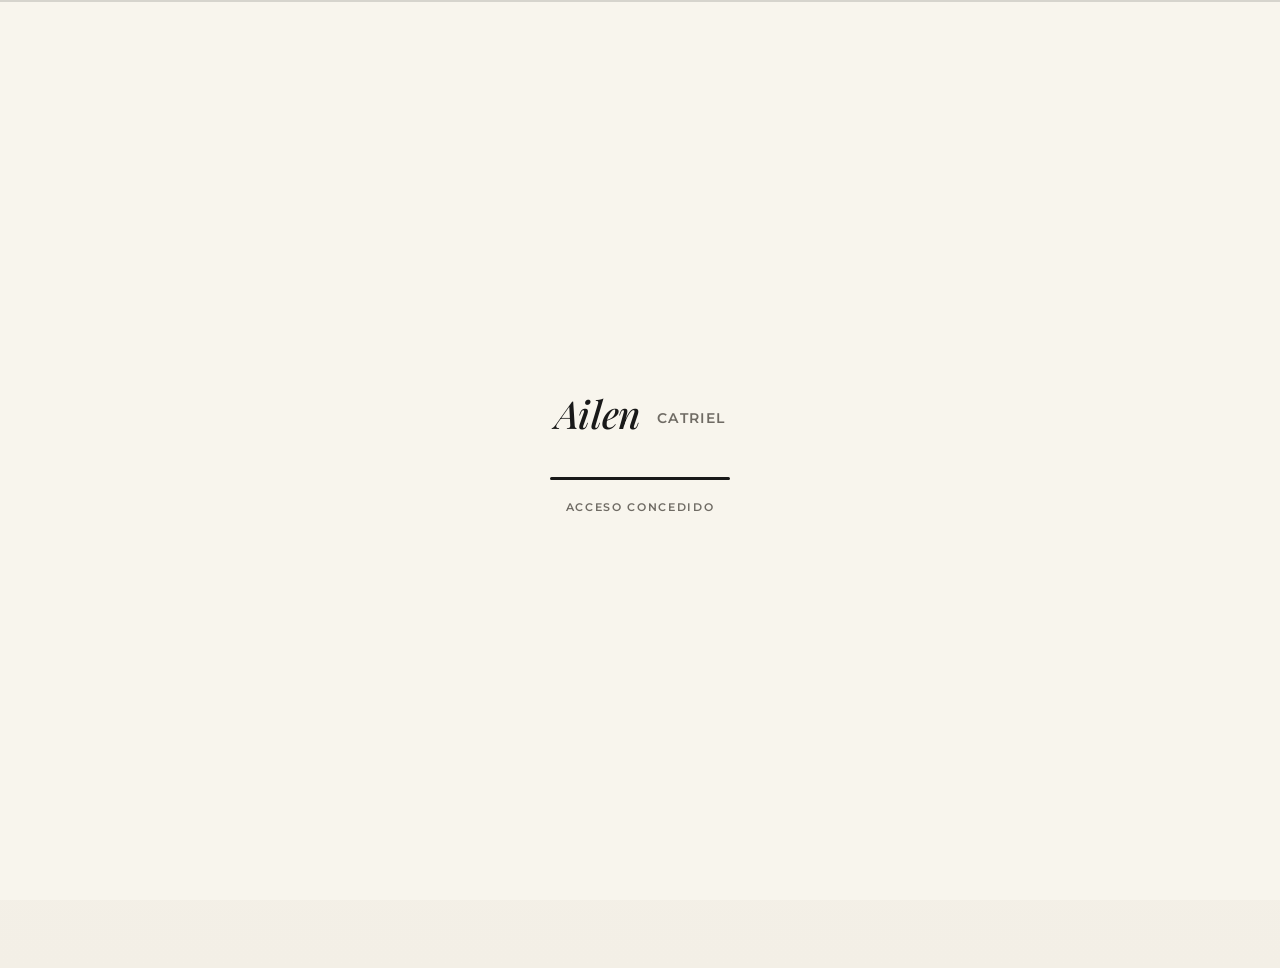
==== commit 31027725: "Usar imágenes locales de assets/img en vez de enlaces externos Co-Authored-By: Claude Opus 5.5 <nore" ====
--- a/index.html
+++ b/index.html
@@ -41,7 +41,7 @@
             <div class="profile-side">
                 <div class="image-wrapper fade-up">
                     <div class="avatar-glow"></div>
-                    <img src="https://assets.cdn.filesafe.space/nAQdE71xqcn0C0zJjtPc/media/6a0b1ef18d08689eb2c35d94.jpeg"
+                    <img src="assets/img/ailencatriel/ailen.jpeg"
                         alt="Ailen AI" class="profile-img">
                 </div>
                 <div class="profile-info fade-up">
@@ -96,7 +96,7 @@
                         <div class="premium-tag">PRÓXIMAMENTE</div>
                         <a href="#" class="link-card premium-link">
                             <div class="link-content">
-                                <img src="https://assets.cdn.filesafe.space/nAQdE71xqcn0C0zJjtPc/media/6a0b203260b3f1e04a990105.png"
+                                <img src="assets/img/ailencatriel/adaia-a.png"
                                     alt="ADAIA" class="link-img">
                                 <div class="text-group">
                                     <span class="card-title">ADAIA</span>
--- a/assets/css/index.css
+++ b/assets/css/index.css
@@ -135,7 +135,7 @@
     position: relative;
     width: 100%;
     height: 280px;
-    background-image: url('https://assets.cdn.filesafe.space/nAQdE71xqcn0C0zJjtPc/media/6a3aaca0967e20d627b9b0d4.png');
+    background-image: url('../img/ailencatriel/banner-cover.png');
     background-size: cover;
     background-position: center;
 }
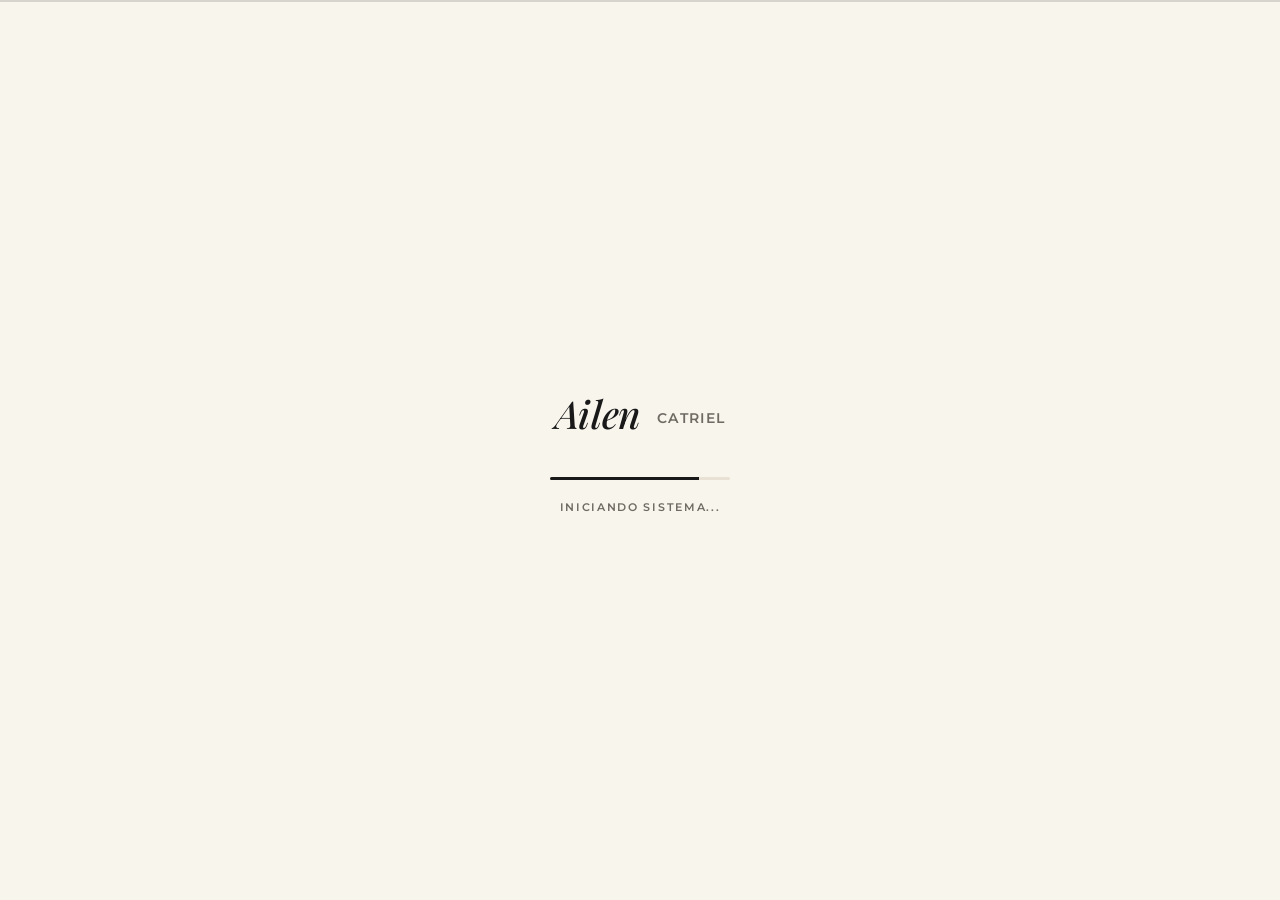
==== commit 553c4c16: "Index: popup de ConsultorIA con el nuevo calendario y links actualizados Co-Authored-By: Claude Opus" ====
--- a/index.html
+++ b/index.html
@@ -7,6 +7,8 @@
     <title>Ailen AI | Creación de contenido con IA</title>
     <meta name="description"
         content="Ailen AI - Academia Digital Aceleradora de Inteligencia Artificial. Enlaces oficiales y recursos.">
+    <link rel="icon" type="image/png" href="assets/img/ailencatriel/logo.png">
+    <link rel="apple-touch-icon" href="assets/img/ailencatriel/logo.png">
     <link rel="stylesheet" href="assets/css/index.css">
     <!-- Google Fonts -->
     <link rel="preconnect" href="https://fonts.googleapis.com">
@@ -64,29 +66,10 @@
             <div class="links-side">
                 <!-- Link Buttons -->
                 <div class="links-list">
-                    <a href="https://ailencatriel.com/120-prompts-influencer-ia" class="link-card fade-up">
-                        <div class="link-content">
-                            <i class="fas fa-file-lines"></i>
-                            <div class="text-group">
-                                <span class="card-title">+120 Prompts Influencer</span>
-                                <span class="card-subtitle">IA Femenino</span>
-                            </div>
-                        </div>
-                        <i class="fas fa-chevron-right arrow"></i>
-                    </a>
-
                     <a href="#" class="link-card fade-up" id="booking-btn">
                         <div class="link-content">
                             <i class="fas fa-calendar"></i>
-                            <span>Consultoría de contenido IA</span>
-                        </div>
-                        <i class="fas fa-chevron-right arrow"></i>
-                    </a>
-
-                    <a href="https://chat.whatsapp.com/LE2BRlpdZdW3LJ9rbnHznW" class="link-card fade-up">
-                        <div class="link-content">
-                            <i class="fab fa-whatsapp"></i>
-                            <span>Comunidad de IA Gratuita</span>
+                            <span>ConsultorIA</span>
                         </div>
                         <i class="fas fa-chevron-right arrow"></i>
                     </a>
@@ -121,9 +104,9 @@
         <div class="modal-content">
             <span class="close-modal">&times;</span>
             <div class="iframe-container">
-                <iframe src="https://api.leadconnectorhq.com/widget/booking/6w6QV28lL0gbH6W4k1vD"
+                <iframe src="https://api.leadconnectorhq.com/widget/booking/6w6QV28lL0gbH6W4k1vD" allow="payment"
                     style="width: 100%; border:none; overflow: hidden;" scrolling="no"
-                    id="GiVXtcoTuEfrkCoxpF0W_1781538813024"></iframe>
+                    id="GiVXtcoTuEfrkCoxpF0W_1795014527064"></iframe>
                 <script src="https://link.msgsndr.com/js/form_embed.js" type="text/javascript"></script>
             </div>
         </div>
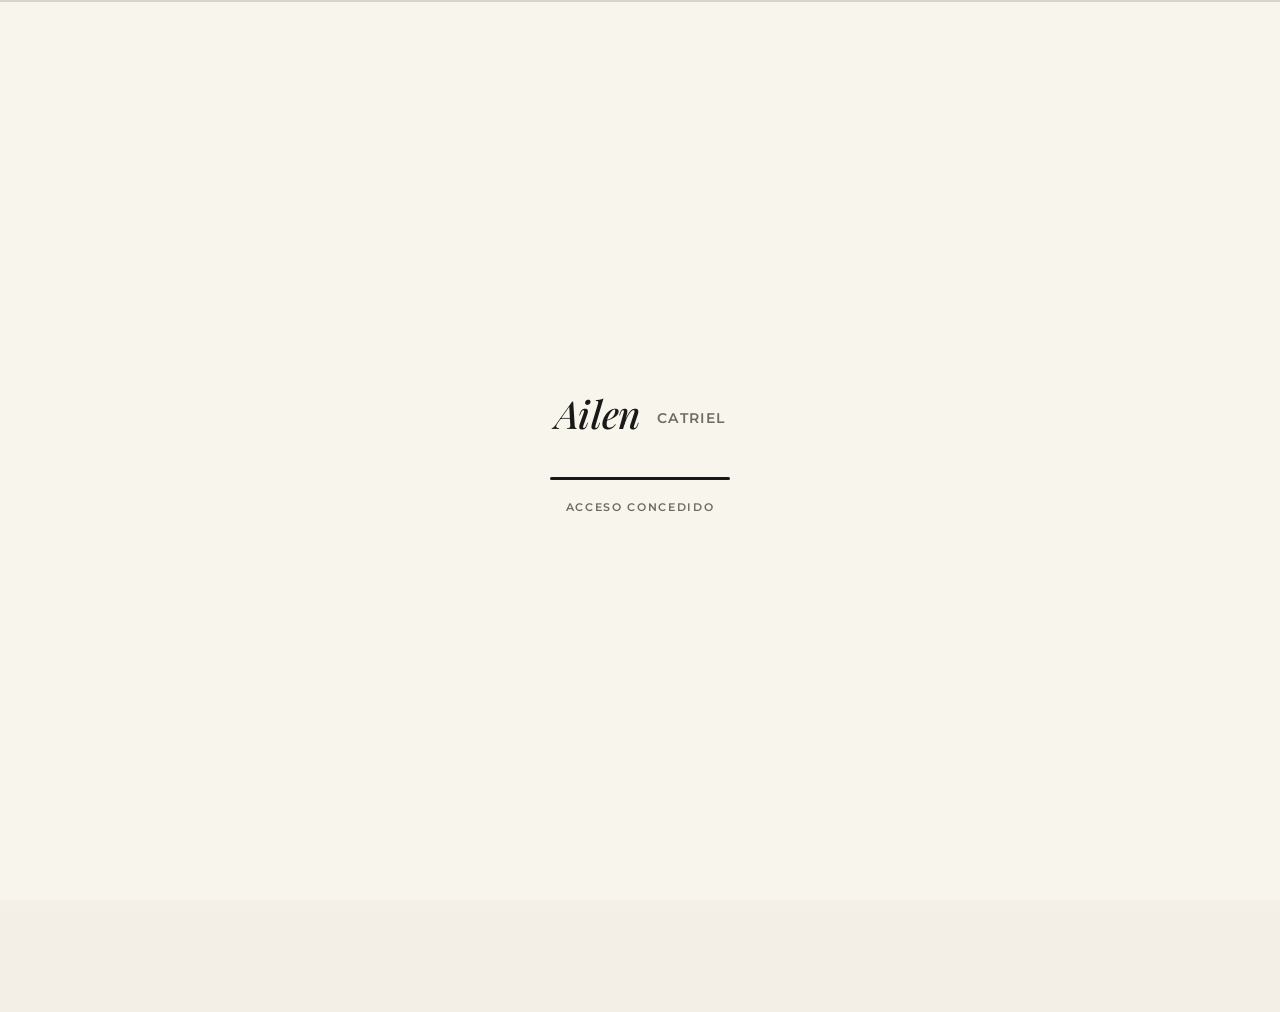
==== commit b940f80d: "Index: portada y nuevo subtítulo en el botón de ADAIA Co-Authored-By: Claude Opus 5.5 <noreply@anthr" ====
--- a/index.html
+++ b/index.html
@@ -77,16 +77,23 @@
                     <!-- Premium Product -->
                     <div class="premium-wrapper fade-up">
                         <div class="premium-tag">PRÓXIMAMENTE</div>
-                        <a href="#" class="link-card premium-link">
-                            <div class="link-content">
-                                <img src="assets/img/ailencatriel/adaia-a.png"
-                                    alt="ADAIA" class="link-img">
-                                <div class="text-group">
-                                    <span class="card-title">ADAIA</span>
-                                    <span class="card-subtitle">Academia Digital Aceleradora de IA</span>
+                        <a href="#" class="link-card premium-link has-cover">
+                            <div class="link-cover">
+                                <img src="assets/img/adaia/adaia-portada.jpg"
+                                    alt="ADAIA, Academia Digital de Avatares con Inteligencia Artificial"
+                                    width="1280" height="720" loading="lazy">
+                            </div>
+                            <div class="link-row">
+                                <div class="link-content">
+                                    <img src="assets/img/ailencatriel/adaia-a.png"
+                                        alt="ADAIA" class="link-img">
+                                    <div class="text-group">
+                                        <span class="card-title">ADAIA</span>
+                                        <span class="card-subtitle">Academia Digital de Avatares con Inteligencia Artificial</span>
+                                    </div>
                                 </div>
+                                <i class="fas fa-chevron-right arrow"></i>
                             </div>
-                            <i class="fas fa-chevron-right arrow"></i>
                         </a>
                     </div>
                 </div>
--- a/assets/css/index.css
+++ b/assets/css/index.css
@@ -447,6 +447,41 @@
 
 .premium-link:hover {
     background: #E2DAC9;
+}
+
+/* Tarjeta con portada: imagen arriba a todo el ancho y la fila de texto abajo */
+.link-card.has-cover {
+    flex-direction: column;
+    align-items: stretch;
+    gap: 0;
+    padding: 0;
+}
+
+.link-cover {
+    overflow: hidden;
+    border-bottom: 1px solid var(--color-border);
+    background: #ffffff;
+}
+
+.link-cover img {
+    display: block;
+    width: 100%;
+    height: auto;
+    aspect-ratio: 16 / 9;
+    object-fit: cover;
+    transition: transform 600ms var(--ease-premium);
+}
+
+.has-cover:hover .link-cover img {
+    transform: scale(1.03);
+}
+
+.has-cover .link-row {
+    display: flex;
+    align-items: center;
+    justify-content: space-between;
+    gap: 1rem;
+    padding: 1.3rem 1.9rem;
 }
 
 .premium-tag {
@@ -525,8 +560,13 @@
         padding: 1.4rem 1.4rem;
     }
 
+    .has-cover .link-row {
+        padding: 1.1rem 1.4rem;
+    }
+
     .modal-content {
         padding: 1rem;
+        padding-top: 60px;
         margin: auto;
         width: 95%;
     }
@@ -588,6 +628,7 @@
     position: relative;
     margin: auto;
     padding: 1.5rem;
+    padding-top: 64px; /* espacio para la × */
     box-shadow: 0 24px 60px rgba(0, 0, 0, 0.15);
     transform: scale(0.96);
     transition: transform 0.4s var(--ease-premium);
@@ -597,13 +638,24 @@
     transform: scale(1);
 }
 
+/* botón circular por encima del calendario (el iframe va después en el HTML y lo tapaba) */
 .close-modal {
     position: absolute;
-    top: 15px;
-    right: 20px;
+    top: 12px;
+    right: 12px;
+    z-index: 2;
+    width: 40px;
+    height: 40px;
+    display: grid;
+    place-items: center;
+    border-radius: 50%;
+    background: var(--color-surface);
+    border: 1px solid var(--color-border-soft);
+    box-shadow: 0 4px 14px rgba(0, 0, 0, 0.12);
     color: var(--color-text);
     font-size: 26px;
     font-weight: 400;
+    line-height: 1;
     cursor: pointer;
     transition: var(--transition);
 }
